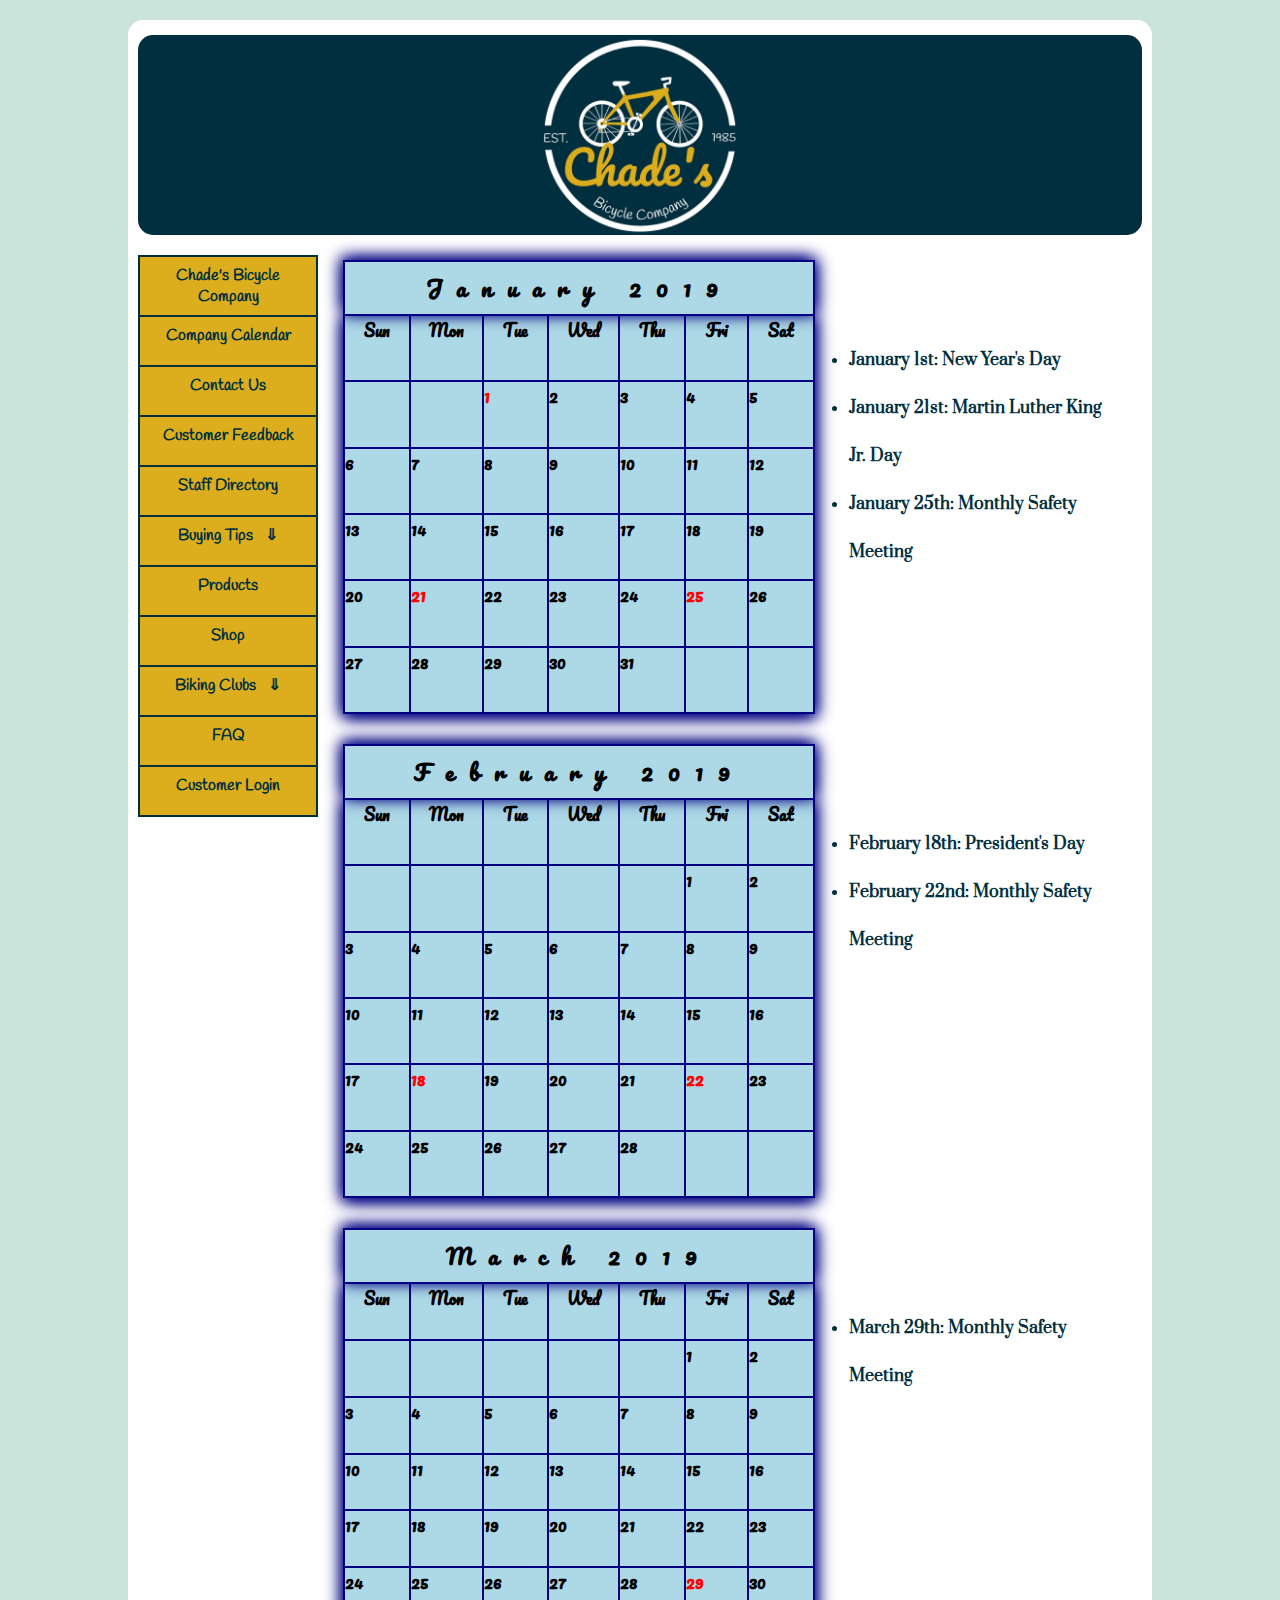
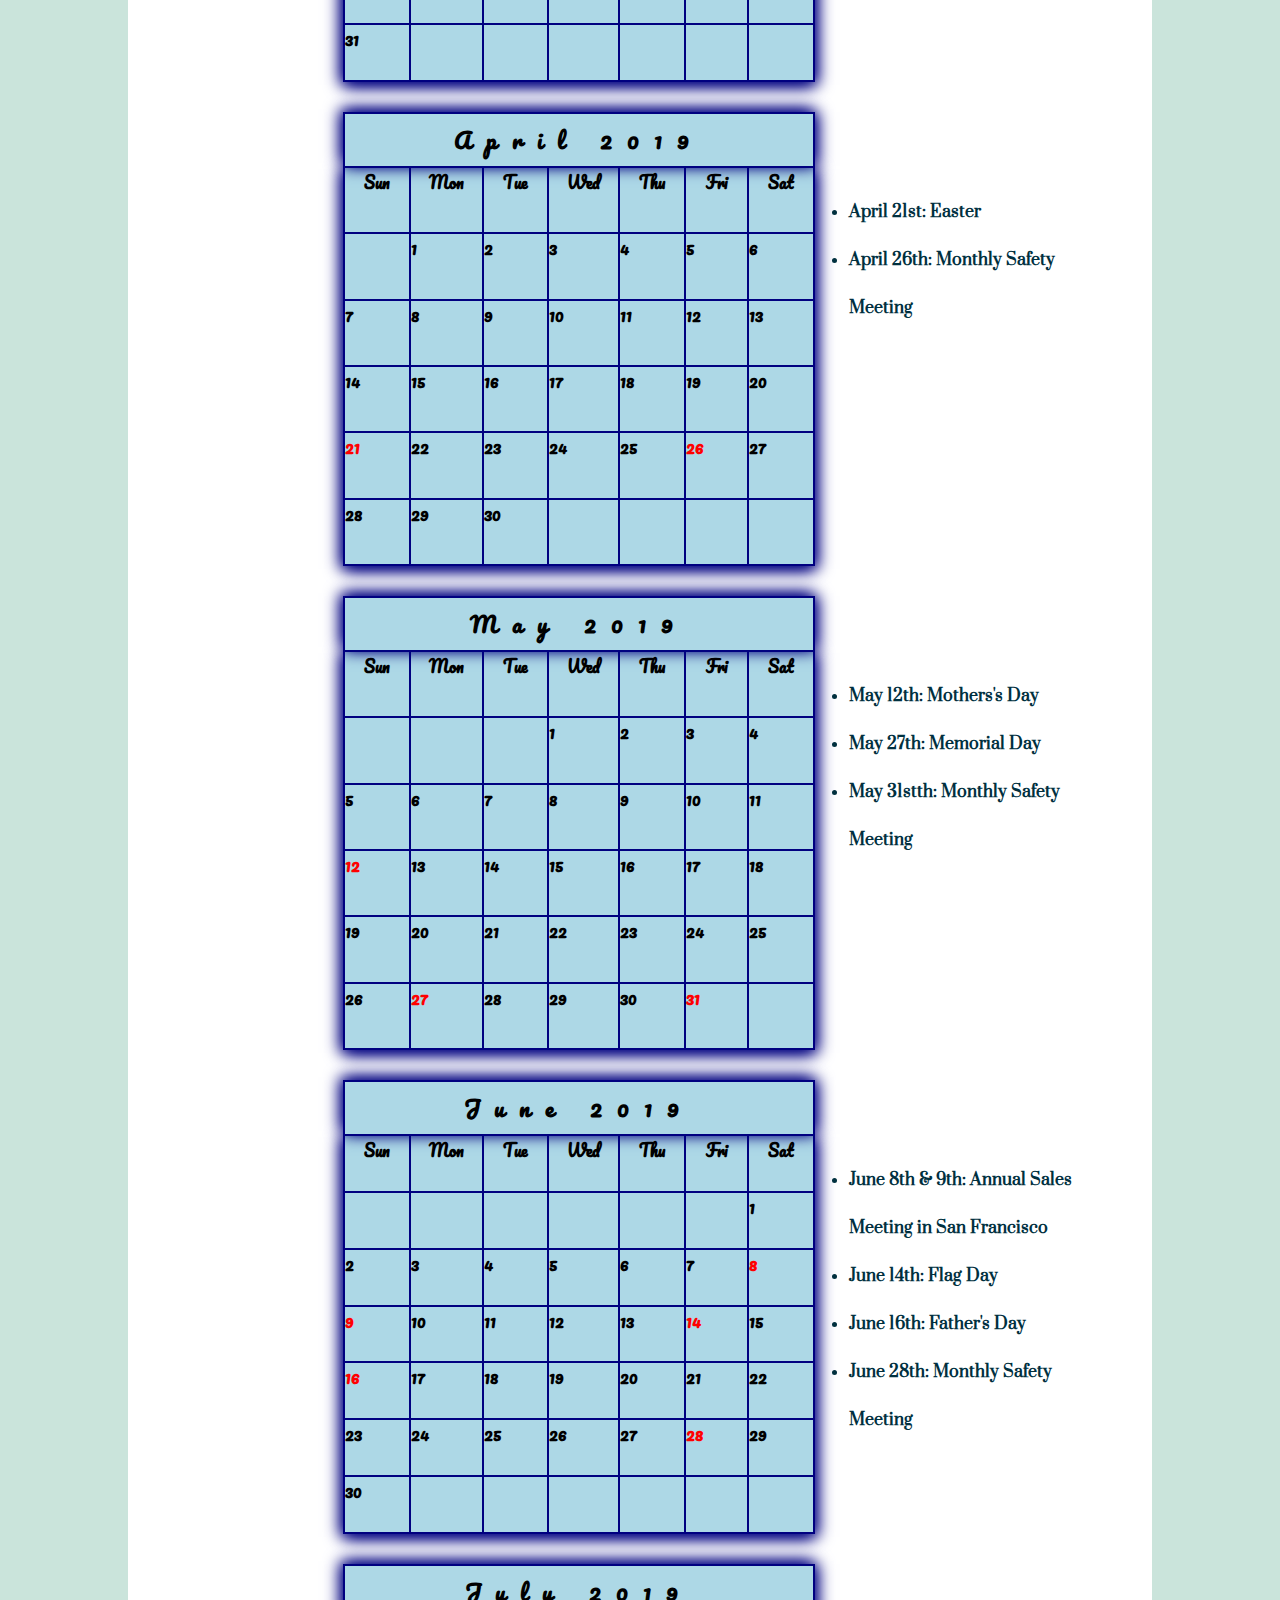
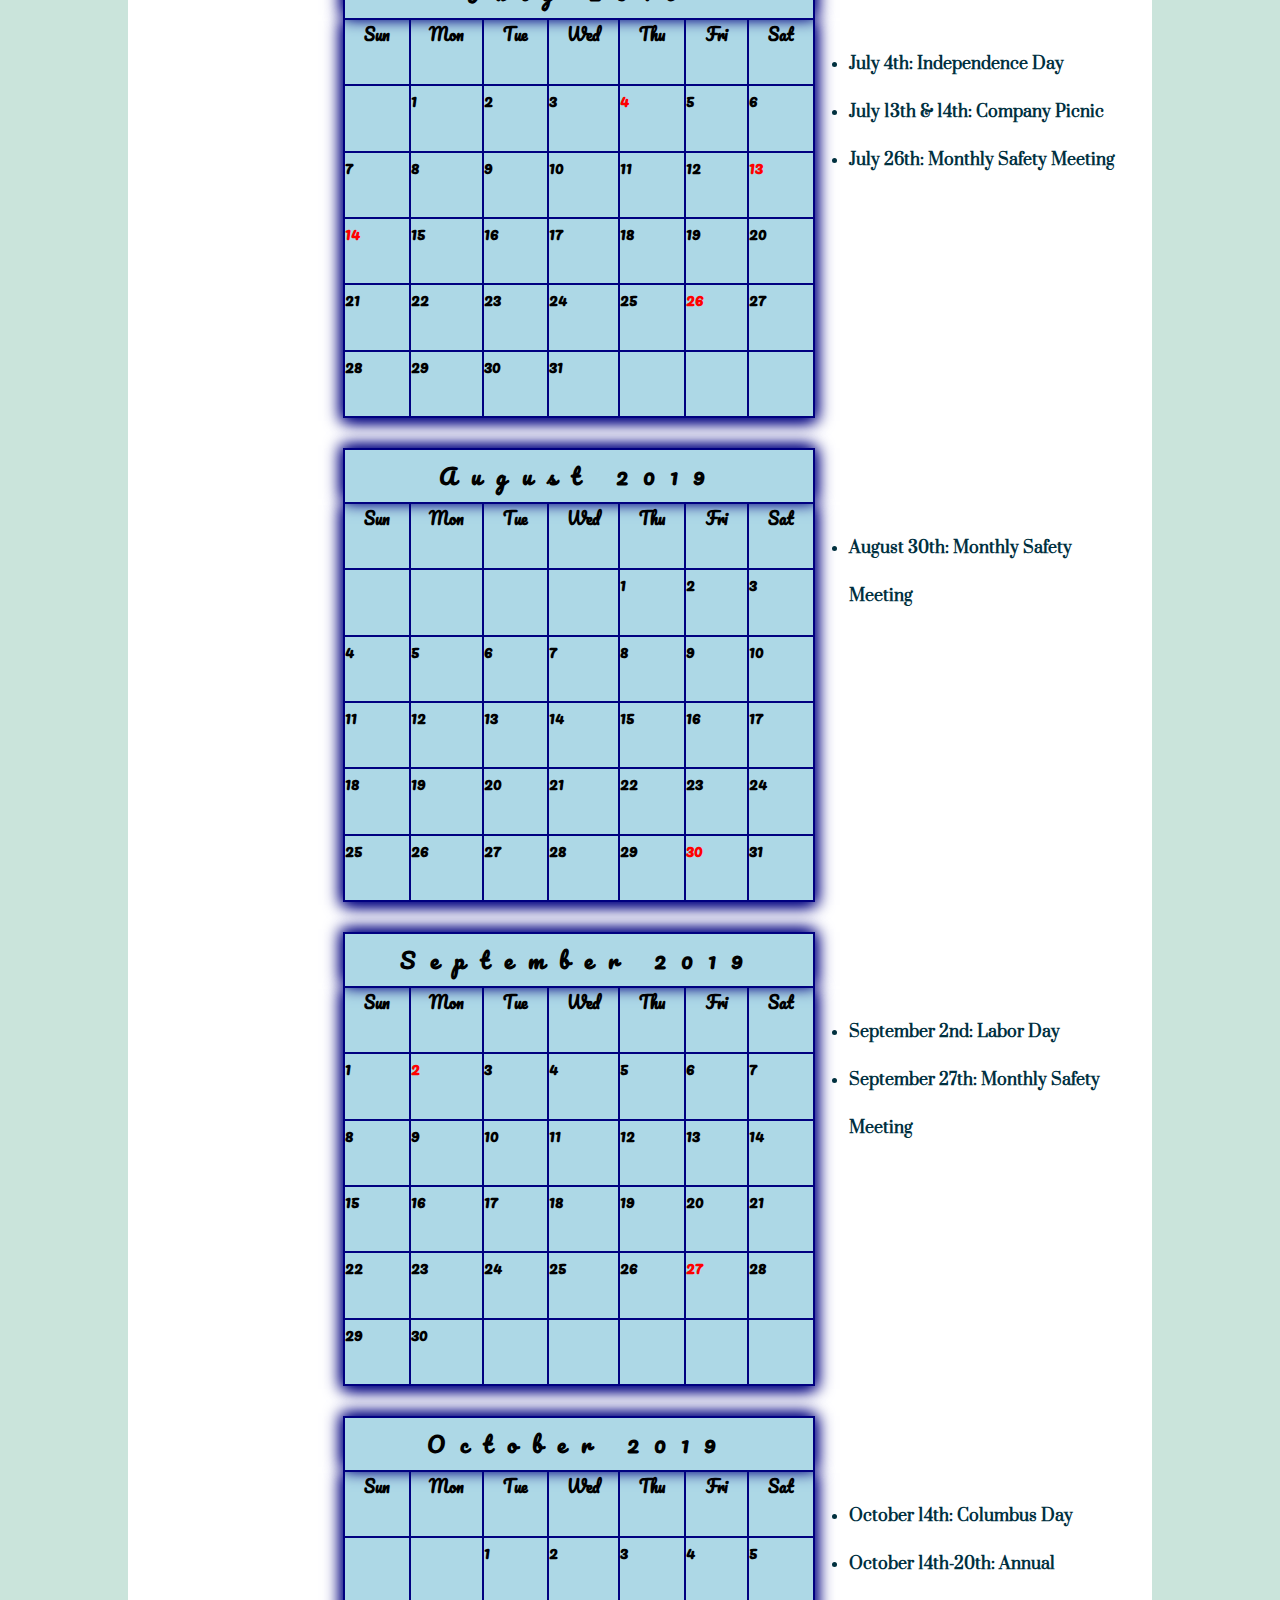
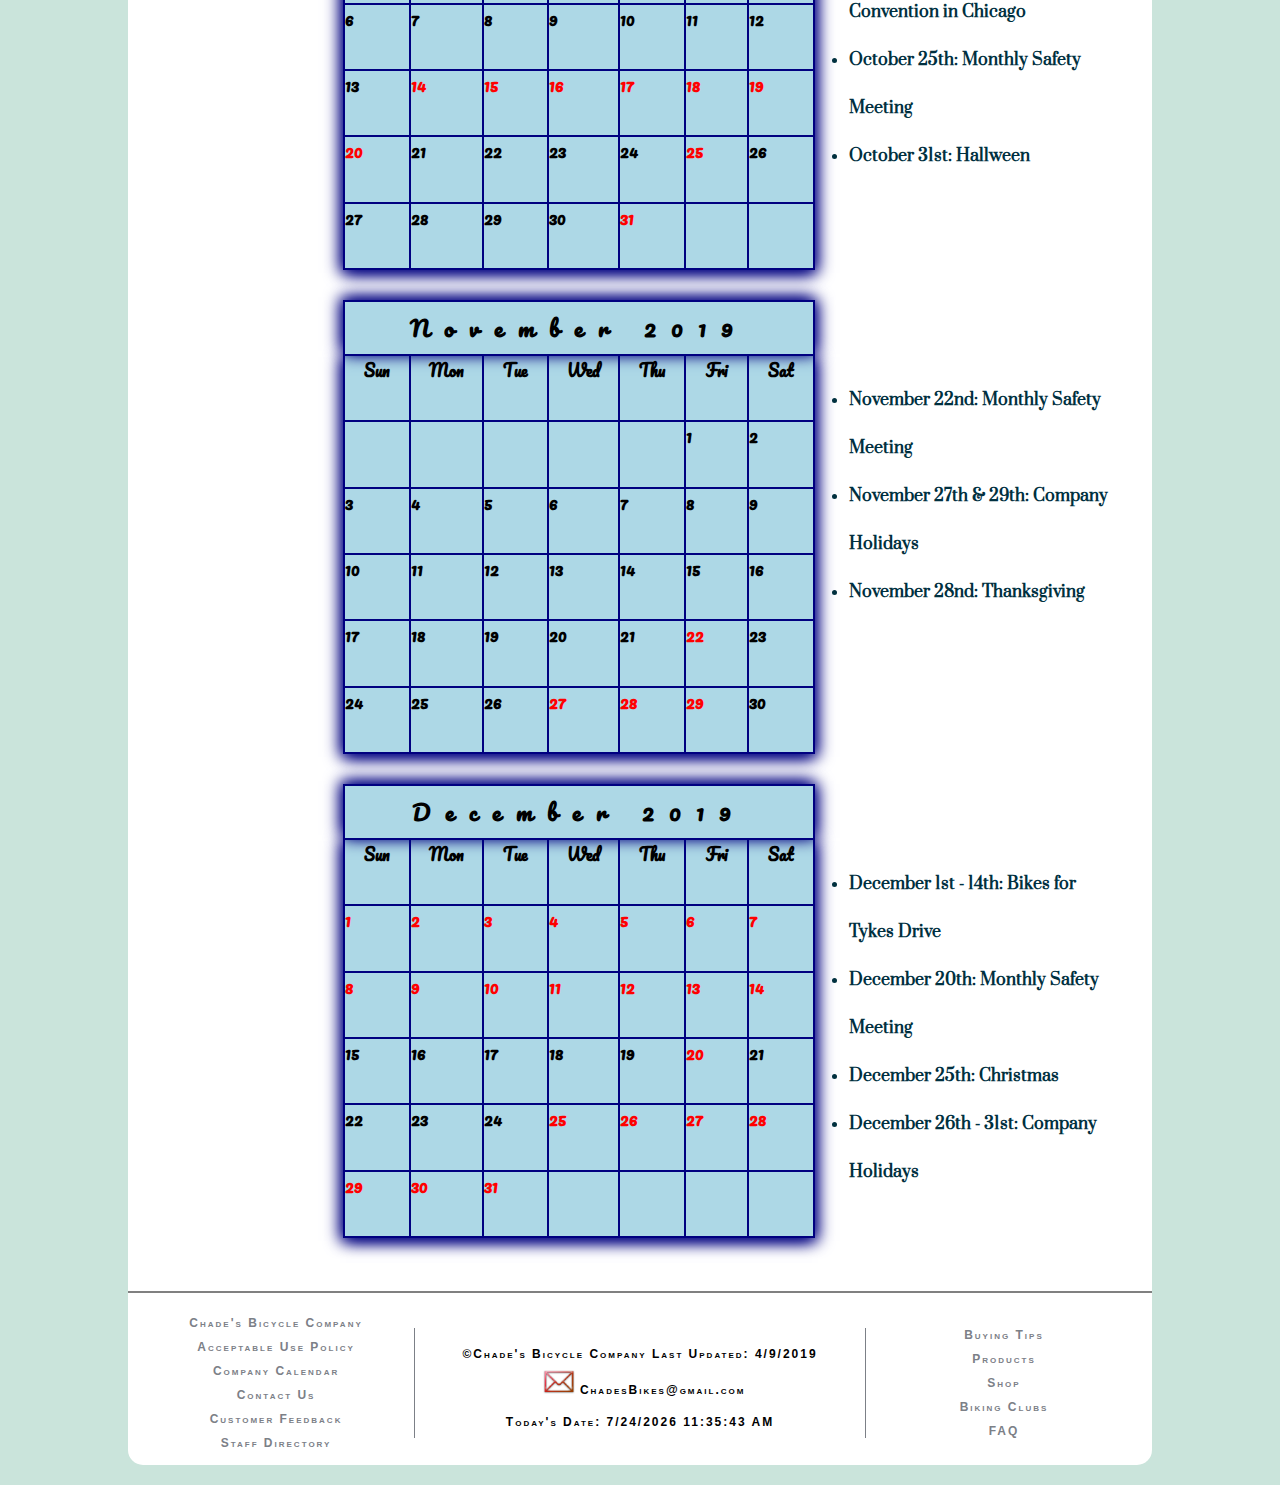
==== jds_2_cal.htm @ b3d14c7b "Add files via upload" ====
<!--
 Name: Justin Smith
   Course: ITSE 2402
   Date: 2/5/2019
   Date updated: 4/9/2019
   Lab #: Lab 2 - Beginning of Website
   Description: Events Calendar Page for Chade's Bicycle Company
   Filename: jds_2_cal.htm
-->
<!DOCTYPE HTML>
<html lang="en">

<head>
	<meta charset="UTF-8">
	<meta name="description" content="Chade's Bicycle Company is a local bicycle shop servicing the Dallas/Fort Worth Metroplex">
	<meta name="keywords" content="Chade's Company Calendar, Chade's Company Holidays, Chade's events">
	<meta name="author" content="Justin Smith">
	<meta name="viewport" content="width=device-width,initial-scale=1.0">
	<title>Company Calendar</title>
	<link rel="stylesheet" media="screen and (max-device-width: 999px)" href="css/jds_2_mobilestyles.css" />
	<link rel="stylesheet" media="screen and (min-device-width: 1000px)" href="css/jds_2_chadestyles.css" />
	<link rel="shortcut icon" href="images/jds_3_favicon.png" type="image/x-icon">
	<script src="scripts/modernizr.custom.05819.js"></script>
	
</head>

<body>							
	<header>
		<div>
			<a href="index.htm"><img id="logo" src="images/jds_2_logo.jpg" alt="Company Logo" title="Chade's Bicycle Company Logo" /></a>				
		</div> 			
	</header>
	<div id="container">
		<nav id="nav">
			<a id="navicon" href="#menu">&#9776; Menu</a>
				<ul id="dropContent">
					<li><a href="index.htm" title="Chade's Bicycle Company">Chade&#39;s Bicycle Company</a></li>
					<li><a id="currentpage"><a href="#" title="Current Page" >Company Calendar</a></li>
					<li><a href="jds_2_contact.htm" title="Contact Us">Contact Us</a></li>
					<li><a href="jds_3_abiform.htm" title="Customer Feedback">Customer Feedback</a></li>
					<li><a href="jds_3_staffdir.htm" title="Staff Directory">Staff Directory</a></li>
					<li><a href="#" title="Buying Tips" tabindex="-1" id="tips">Buying Tips&nbsp;&nbsp;&nbsp;&#8659;</a></li>			<!--tab index -1 will apply focus to that element-->
					<li class="hiddenNav"><a href="jds_3_buying.htm#tip1" title="Tip 1">Consider the Usage</a></li>
					<li class="hiddenNav"><a href="jds_3_buying.htm#tip2" title="Tip 2">How much to Spend</a></li>
					<li class="hiddenNav"><a href="jds_3_buying.htm#tip3" title="Tip 3">Physical Features</a></li>
					<li class="hiddenNav"><a href="jds_3_buying.htm#tip4" title="Tip 4">Possible Accessories</a></li>
					<li class="hiddenNav"><a href="jds_3_buying.htm#tip5" title="Tip 5">Take a Test Ride</a></li>					
					<li><a href="jds_4_product.htm" title="Chade's Products" id="products">Products</a></li>
					<li><a href="jds_4_custorder.htm" title="Shop for Bikes" id="shop">Shop</a></li>
					<li><a href="jds_4_bikelink.htm" title="Biking Clubs" id="bike_clubs">Biking Clubs&nbsp;&nbsp;&nbsp;&#8659;</a></li>		<!--tab index -1 will apply focus to that element-->
					<li class="hiddenNav2"><a href="https://gdbclub.clubexpress.com/" target="_blank" title="Greater Dallas Bicyclists">Greater Dallas Bicyclists</a></li>
					<li class="hiddenNav2"><a href="https://www.fwbaclub.org/" target="_blank" title="Fort Worth Bicycling Association">Fort Worth Bicycling Association</a></li>
					<li class="hiddenNav2"><a href="http://carrolltoncycling.com/" target="_blank" title="Carrollton Cycling Club">Carrollton Cycling Club</a></li>
					<li class="hiddenNav2"><a href="https://planobicycle.org/" target="_blank" title="Plano Bicycling Association">Plano Bicycling Association</a></li>
					<li class="hiddenNav2"><a href="https://thea.com/CC-Cycling-Club/" target="_blank" title="Corpus Christi Bicycle Club">Corpus Christi Bicycle Club</a></li>
					<li class="hiddenNav2"><a href="http://www.austinridgeriders.com/" target="_blank" title="Austin Ridge Riders">Austin Ridge Riders</a></li>
					<li class="hiddenNav2"><a href="https://utexascycling.com/" target="_blank" title="University of Texas Cycling Club">University of Texas Cycling Club</a></li>
					<li class="hiddenNav2"><a href="https://houstonbicycleclub.wildapricot.org/" target="_blank" title="Houston Bicycle Club">Houston Bicycle Club</a></li>
					<li><a href="jds_4_faq.htm" title="FAQs" id="faqs">FAQ</a></li>
					<li><a href="jds_4_login.htm" title="Customer Login" id="customer_login">Customer Login</a></li>
				</ul>
		</nav>
	<div id="container2" class="mainContent">
		<div  id="container3">
			<table class="calendar_table">			
				<caption class="month"><strong>January 2019</strong></caption>
				<tr>
					<th>Sun</th>
					<th>Mon</th>
					<th>Tue</th>
					<th>Wed</th>
					<th>Thu</th>
					<th>Fri</th>
					<th>Sat</th>	
				</tr>
				<tr>
					<td></td>
						<td></td>
						<td class="holiday">1</td>
						<td>2</td>
						<td>3</td>
						<td>4</td>
						<td>5</td>				
					</tr>
					<tr>
						<td>6</td>
						<td>7</td>
						<td>8</td>
						<td>9</td>
						<td>10</td>
						<td>11</td>
						<td>12</td>				
					</tr>
					<tr>
						<td>13</td>
						<td>14</td>
						<td>15</td>
						<td>16</td>
						<td>17</td>
						<td>18</td>
						<td>19</td>				
					</tr>
					<tr>
						<td>20</td>
						<td class="holiday">21</td>
						<td>22</td>
						<td>23</td>
						<td>24</td>
						<td class="holiday">25</td>
						<td>26</td>				
					</tr>
					<tr>
						<td>27</td>
						<td>28</td>
						<td>29</td>
						<td>30</td>
						<td>31</td>
						<td></td>
						<td></td>				
					</tr>
				</table>
				<div>
					<ul>
						<li>January 1st&colon; New Year&#39;s Day</li>
						<li>January 21st&colon; Martin Luther King Jr. Day</li>
						<li>January 25th&colon; Monthly Safety Meeting</li>
					</ul>
				</div>
				<br>
				<table class="calendar_table">				
					<caption class="month"><strong>February 2019</strong></caption>
					<tr>
						<th>Sun</th>
						<th>Mon</th>
						<th>Tue</th>
						<th>Wed</th>
						<th>Thu</th>
						<th>Fri</th>
						<th>Sat</th>	
					</tr>
					<tr>
						<td></td>
						<td></td>
						<td></td>
						<td></td>
						<td></td>
						<td>1</td>
						<td>2</td>				
					</tr>
					<tr>
						<td>3</td>
						<td>4</td>
						<td>5</td>
						<td>6</td>
						<td>7</td>
						<td>8</td>
						<td>9</td>				
					</tr>
					<tr>
						<td>10</td>
						<td>11</td>
						<td>12</td>
						<td>13</td>
						<td>14</td>
						<td>15</td>
						<td>16</td>				
					</tr>
					<tr>
						<td>17</td>
						<td class="holiday">18</td>
						<td>19</td>
						<td>20</td>
						<td>21</td>
						<td class="holiday">22</td>
						<td>23</td>				
					</tr>
					<tr>
						<td>24</td>
						<td>25</td>
						<td>26</td>
						<td>27</td>
						<td>28</td>
						<td></td>
						<td></td>				
					</tr>
				</table>
				<div>
					<ul>
						<li>February 18th&colon; President&#39;s Day</li>
						<li>February 22nd&colon; Monthly Safety Meeting</li>
					</ul>
				</div>
				<br>
				<table class="calendar_table">			
					<caption class="month"><strong>March 2019</strong></caption>
					<tr>
						<th>Sun</th>
						<th>Mon</th>
						<th>Tue</th>
						<th>Wed</th>
						<th>Thu</th>
						<th>Fri</th>
						<th>Sat</th>	
					</tr>
					<tr>
						<td></td>
						<td></td>
						<td></td>
						<td></td>
						<td></td>
						<td>1</td>
						<td>2</td>				
					</tr>
					<tr>
						<td>3</td>
						<td>4</td>
						<td>5</td>
						<td>6</td>
						<td>7</td>
						<td>8</td>
						<td>9</td>				
					</tr>
					<tr>
						<td>10</td>
						<td>11</td>
						<td>12</td>
						<td>13</td>
						<td>14</td>
						<td>15</td>
						<td>16</td>				
					</tr>
					<tr>
						<td>17</td>
						<td>18</td>
						<td>19</td>
						<td>20</td>
						<td>21</td>
						<td>22</td>
						<td>23</td>				
					</tr>
					<tr>
						<td>24</td>
						<td>25</td>
						<td>26</td>
						<td>27</td>
						<td>28</td>
						<td class="holiday">29</td>
						<td>30</td>				
					</tr>
					<tr>
						<td>31</td>
						<td></td>
						<td></td>
						<td></td>
						<td></td>
						<td></td>
						<td></td>				
					</tr>
				</table>
				<div>
					<ul>
						<li>March 29th&colon; Monthly Safety Meeting</li>
					</ul>
				</div>
				<br>
				<table class="calendar_table">				
					<caption class="month"><strong>April 2019</strong></caption>
					<tr>
						<th>Sun</th>
						<th>Mon</th>
						<th>Tue</th>
						<th>Wed</th>
						<th>Thu</th>
						<th>Fri</th>
						<th>Sat</th>	
					</tr>
					<tr>
						<td></td>				
						<td>1</td>
						<td>2</td>
						<td>3</td>
						<td>4</td>
						<td>5</td>
						<td>6</td>
					</tr>
					<tr>
						<td>7</td>
						<td>8</td>
						<td>9</td>
						<td>10</td>
						<td>11</td>
						<td>12</td>
						<td>13</td>				
					</tr>
					<tr>
						<td>14</td>
						<td>15</td>
						<td>16</td>
						<td>17</td>
						<td>18</td>
						<td>19</td>
						<td>20</td>				
					</tr>
					<tr>
						<td class="holiday">21</td>
						<td>22</td>
						<td>23</td>
						<td>24</td>
						<td>25</td>
						<td class="holiday">26</td>
						<td>27</td>				
					</tr>
					<tr>
						<td>28</td>
						<td>29</td>
						<td>30</td>
						<td></td>
						<td></td>
						<td></td>
						<td></td>				
					</tr>
				</table>
				<div>
					<ul>
						<li>April 21st&colon; Easter</li>
						<li>April 26th&colon; Monthly Safety Meeting</li>
					</ul>
				</div>
				<br>
				<table class="calendar_table">				
					<caption class="month"><strong>May 2019</strong></caption>
					<tr>
						<th>Sun</th>
						<th>Mon</th>
						<th>Tue</th>
						<th>Wed</th>
						<th>Thu</th>
						<th>Fri</th>
						<th>Sat</th>	
					</tr>
					<tr>
						<td></td>
						<td></td>
						<td></td>
						<td>1</td>
						<td>2</td>
						<td>3</td>
						<td>4</td>				
					</tr>
					<tr>
						<td>5</td>
						<td>6</td>
						<td>7</td>
						<td>8</td>
						<td>9</td>
						<td>10</td>
						<td>11</td>				
					</tr>
					<tr>
						<td class="holiday">12</td>
						<td>13</td>
						<td>14</td>
						<td>15</td>
						<td>16</td>
						<td>17</td>
						<td>18</td>				
					</tr>
					<tr>
						<td>19</td>
						<td>20</td>
						<td>21</td>
						<td>22</td>
						<td>23</td>
						<td>24</td>
						<td>25</td>				
					</tr>
					<tr>
						<td>26</td>
						<td class="holiday">27</td>
						<td>28</td>
						<td>29</td>
						<td>30</td>
						<td class="holiday">31</td>
						<td></td>				
					</tr>
				</table>
				<div>
					<ul>
						<li>May 12th&colon; Mothers&#39;s Day</li>
						<li>May 27th&colon; Memorial Day</li>
						<li>May 31stth&colon; Monthly Safety Meeting</li>
					</ul>
				</div>
				<br>
				<table class="calendar_table">				
					<caption class="month"><strong>June 2019</strong></caption>
					<tr>
						<th>Sun</th>
						<th>Mon</th>
						<th>Tue</th>
						<th>Wed</th>
						<th>Thu</th>
						<th>Fri</th>
						<th>Sat</th>	
					</tr>
					<tr>
						<td></td>
						<td></td>
						<td></td>
						<td></td>
						<td></td>
						<td></td>
						<td>1</td>				
					</tr>
					<tr>
						<td>2</td>
						<td>3</td>
						<td>4</td>
						<td>5</td>
						<td>6</td>
						<td>7</td>
						<td class="holiday">8</td>				
					</tr>
					<tr>
						<td class="holiday">9</td>
						<td>10</td>
						<td>11</td>
						<td>12</td>
						<td>13</td>
						<td class="holiday">14</td>
						<td>15</td>				
					</tr>
					<tr>
						<td class="holiday">16</td>
						<td>17</td>
						<td>18</td>
						<td>19</td>
						<td>20</td>
						<td>21</td>
						<td>22</td>				
					</tr>
					<tr>
						<td>23</td>
						<td>24</td>
						<td>25</td>
						<td>26</td>
						<td>27</td>
						<td class="holiday">28</td>
						<td>29</td>				
					</tr>
					<tr>
						<td>30</td>
						<td></td>
						<td></td>
						<td></td>
						<td></td>
						<td></td>
						<td></td>				
					</tr>
				</table>
				<div>
					<ul>
						<li>June 8th &#38; 9th&colon; Annual Sales Meeting in San Francisco</li>						
						<li>June 14th&colon; Flag Day</li>
						<li>June 16th&colon; Father&#39;s Day</li>
						<li>June 28th&colon; Monthly Safety Meeting</li>
					</ul>
				</div>
				<br>
				<table class="calendar_table">				
					<caption class="month"><strong>July 2019</strong></caption>
					<tr>
						<th>Sun</th>
						<th>Mon</th>
						<th>Tue</th>
						<th>Wed</th>
						<th>Thu</th>
						<th>Fri</th>
						<th>Sat</th>	
					</tr>
					<tr>
						<td></td>				
						<td>1</td>
						<td>2</td>
						<td>3</td>
						<td class="holiday">4</td>
						<td>5</td>
						<td>6</td>
					</tr>
					<tr>
						<td>7</td>
						<td>8</td>
						<td>9</td>
						<td>10</td>
						<td>11</td>
						<td>12</td>
						<td class="holiday">13</td>				
					</tr>
					<tr>
						<td class="holiday">14</td>
						<td>15</td>
						<td>16</td>
						<td>17</td>
						<td>18</td>
						<td>19</td>
						<td>20</td>				
					</tr>
					<tr>
						<td>21</td>
						<td>22</td>
						<td>23</td>
						<td>24</td>
						<td>25</td>
						<td class="holiday">26</td>
						<td>27</td>				
					</tr>
					<tr>
						<td>28</td>
						<td>29</td>
						<td>30</td>
						<td>31</td>
						<td></td>
						<td></td>
						<td></td>				
					</tr>
				</table>
				<div>
					<ul>
						<li>July 4th&colon; Independence Day</li>
						<li>July 13th &#38; 14th&colon; Company Picnic</li>	
						<li>July 26th&colon; Monthly Safety Meeting</li>
					</ul>
				</div>
				<br>
				<table class="calendar_table">				
					<caption class="month"><strong>August 2019</strong></caption>
					<tr>
						<th>Sun</th>
						<th>Mon</th>
						<th>Tue</th>
						<th>Wed</th>
						<th>Thu</th>
						<th>Fri</th>
						<th>Sat</th>	
					</tr>
					<tr>
						<td></td>
						<td></td>
						<td></td>
						<td></td>
						<td>1</td>
						<td>2</td>
						<td>3</td>				
					</tr>
					<tr>
						<td>4</td>
						<td>5</td>
						<td>6</td>
						<td>7</td>
						<td>8</td>
						<td>9</td>
						<td>10</td>				
					</tr>
					<tr>
						<td>11</td>
						<td>12</td>
						<td>13</td>
						<td>14</td>
						<td>15</td>
						<td>16</td>
						<td>17</td>				
					</tr>
					<tr>
						<td>18</td>
						<td>19</td>
						<td>20</td>
						<td>21</td>
						<td>22</td>
						<td>23</td>
						<td>24</td>				
					</tr>
					<tr>
						<td>25</td>
						<td>26</td>
						<td>27</td>
						<td>28</td>
						<td>29</td>
						<td class="holiday">30</td>
						<td>31</td>				
					</tr>
				</table>
				<div>
					<ul>
						<li>August 30th&colon; Monthly Safety Meeting</li>
					</ul>
				</div>
				<br>
				<table class="calendar_table">				
					<caption class="month"><strong>September 2019</strong></caption>
					<tr>
						<th>Sun</th>
						<th>Mon</th>
						<th>Tue</th>
						<th>Wed</th>
						<th>Thu</th>
						<th>Fri</th>
						<th>Sat</th>	
					</tr>
					<tr>
						<td>1</td>
						<td class="holiday">2</td>
						<td>3</td>
						<td>4</td>
						<td>5</td>
						<td>6</td>
						<td>7</td>				
					</tr>
					<tr>
						<td>8</td>
						<td>9</td>
						<td>10</td>
						<td>11</td>
						<td>12</td>
						<td>13</td>
						<td>14</td>				
					</tr>
					<tr>
						<td>15</td>
						<td>16</td>
						<td>17</td>
						<td>18</td>
						<td>19</td>
						<td>20</td>
						<td>21</td>				
					</tr>
					<tr>
						<td>22</td>
						<td>23</td>
						<td>24</td>
						<td>25</td>
						<td>26</td>
						<td class="holiday">27</td>
						<td>28</td>				
					</tr>
					<tr>
						<td>29</td>
						<td>30</td>
						<td></td>
						<td></td>
						<td></td>
						<td></td>
						<td></td>				
					</tr>
				</table>
				<div>
					<ul>
						<li>September 2nd&colon; Labor Day</li>
						<li>September 27th&colon; Monthly Safety Meeting</li>
					</ul>
				</div>
				<br>
				<table class="calendar_table">			
					<caption class="month"><strong>October 2019</strong></caption>
					<tr>
						<th>Sun</th>
						<th>Mon</th>
						<th>Tue</th>
						<th>Wed</th>
						<th>Thu</th>
						<th>Fri</th>
						<th>Sat</th>	
					</tr>
					<tr>
						<td></td>
						<td></td>
						<td>1</td>
						<td>2</td>
						<td>3</td>
						<td>4</td>
						<td>5</td>				
					</tr>
					<tr>
						<td>6</td>
						<td>7</td>
						<td>8</td>
						<td>9</td>
						<td>10</td>
						<td>11</td>
						<td>12</td>				
					</tr>
					<tr>
						<td>13</td>
						<td class="holiday">14</td>
						<td class="holiday">15</td>
						<td class="holiday">16</td>
						<td class="holiday">17</td>
						<td class="holiday">18</td>
						<td class="holiday">19</td>				
					</tr>
					<tr>
						<td class="holiday">20</td>
						<td>21</td>
						<td>22</td>
						<td>23</td>
						<td>24</td>
						<td class="holiday">25</td>
						<td>26</td>				
					</tr>
					<tr>
						<td>27</td>
						<td>28</td>
						<td>29</td>
						<td>30</td>
						<td class="holiday">31</td>
						<td></td>
						<td></td>				
					</tr>
				</table>
				<div>
					<ul>
						<li>October 14th&colon; Columbus Day</li>
						<li>October 14th&hyphen;20th&colon; Annual Convention in Chicago</li>
						<li>October 25th&colon; Monthly Safety Meeting</li>
						<li>October 31st&colon; Hallween</li>
					</ul>
				</div>
				<br>
				<table class="calendar_table">				
					<caption class="month"><strong>November 2019</strong></caption>
					<tr>
						<th>Sun</th>
						<th>Mon</th>
						<th>Tue</th>
						<th>Wed</th>
						<th>Thu</th>
						<th>Fri</th>
						<th>Sat</th>	
					</tr>
					<tr>
						<td></td>
						<td></td>
						<td></td>
						<td></td>
						<td></td>
						<td>1</td>
						<td>2</td>				
					</tr>
					<tr>
						<td>3</td>
						<td>4</td>
						<td>5</td>
						<td>6</td>
						<td>7</td>
						<td>8</td>
						<td>9</td>				
					</tr>
					<tr>
						<td>10</td>
						<td>11</td>
						<td>12</td>
						<td>13</td>
						<td>14</td>
						<td>15</td>
						<td>16</td>				
					</tr>
					<tr>
						<td>17</td>
						<td>18</td>
						<td>19</td>
						<td>20</td>
						<td>21</td>
						<td class="holiday">22</td>
						<td>23</td>				
					</tr>
					<tr>
						<td>24</td>
						<td>25</td>
						<td>26</td>
						<td class="holiday">27</td>
						<td class="holiday">28</td>
						<td class="holiday">29</td>
						<td>30</td>				
					</tr>
				</table>
				<div>
					<ul>						
						<li>November 22nd&colon; Monthly Safety Meeting</li>
						<li>November 27th &amp; 29th&colon; Company Holidays</li>
						<li>November 28nd&colon; Thanksgiving</li>
					</ul>
				</div>
				<br>
				<table class="calendar_table">				
					<caption class="month"><strong>December 2019</strong></caption>
					<tr>
						<th>Sun</th>
						<th>Mon</th>
						<th>Tue</th>
						<th>Wed</th>
						<th>Thu</th>
						<th>Fri</th>
						<th>Sat</th>	
					</tr>
					<tr>
						<td class="holiday">1</td>
						<td class="holiday">2</td>
						<td class="holiday">3</td>
						<td class="holiday">4</td>
						<td class="holiday">5</td>
						<td class="holiday">6</td>
						<td class="holiday">7</td>				
					</tr>
					<tr>
						<td class="holiday">8</td>
						<td class="holiday">9</td>
						<td class="holiday">10</td>
						<td class="holiday">11</td>
						<td class="holiday">12</td>
						<td class="holiday">13</td>
						<td class="holiday">14</td>				
					</tr>
					<tr>
						<td>15</td>
						<td>16</td>
						<td>17</td>
						<td>18</td>
						<td>19</td>
						<td class="holiday">20</td>
						<td>21</td>				
					</tr>
					<tr>
						<td>22</td>
						<td>23</td>
						<td>24</td>
						<td class="holiday">25</td>
						<td class="holiday">26</td>
						<td class="holiday">27</td>
						<td class="holiday">28</td>				
					</tr>
					<tr>
						<td class="holiday">29</td>
						<td class="holiday">30</td>
						<td class="holiday">31</td>
						<td></td>
						<td></td>
						<td></td>
						<td></td>				
					</tr>
				</table>
				<div>
					<ul>
						<li>December 1st &hyphen; 14th&colon; Bikes for Tykes Drive</li>
						<li>December 20th&colon; Monthly Safety Meeting</li>
						<li>December 25th&colon; Christmas</li>
						<li>December 26th &hyphen; 31st&colon; Company Holidays</li>
					</ul>
				</div>
			</div>	
			
		</div>
	</div><!--This ends container-->
	<hr noshade>
	<footer>
		<div class="sitemap">
			<ul>
				<li><a href="index.htm" title="Chade's Bicylce Company">Chade&#39;s Bicycle Company</a></li>
				<li><a href="jds_3_aup.htm" title="Acceptable Use Policy">Acceptable Use Policy</a></li>	
				<li><a href="jds_2_cal.htm" title="Company Calendar">Company Calendar</a></li>
				<li><a href="jds_2_contact.htm" title="Contact Us">Contact Us</a></li>
				<li><a href="jds_3_abiform.htm" title="Customer Feedback">Customer Feedback</a></li>
				<li><a href="jds_3_staffdir.htm" title="Staff Directory">Staff Directory</a></li>
							
			</ul>
		</div>
		
		<div id="footCopyR">
			&copy;Chade&#39;s Bicycle Company&#9; Last Updated&#58; 4/9/2019
			<br>
			<a href="jds_3_abiform.htm"><img id="email" src="images/jds_2_email.jpg" alt="email symbol" title="Customer Feedback Form" /></a> 
			Chades<div class="hideThisText">Gibberish</div>Bikes@gmail.com
			<p id="date"></p>
		</div>	
		
		<div class="sitemap">
			<ul>
				<li><a href="jds_3_buying.htm" title="Buying Tips" id="tips">Buying Tips</a></li>
				<li><a href="jds_4_product.htm" title="Chade's Products" id="products">Products</a></li>
				<li><a href="jds_4_custorder.htm" title="Shop for Bikes" id="shop">Shop</a></li>
				<li><a href="jds_4_bikelink.htm" title="Biking Clubs" id="bike_clubs">Biking Clubs</a></li>
				<li><a href="jds_4_faq.htm" title="FAQs" id="faqs">FAQ</a></li>
			</ul>
		</div>		
	</footer>
	<script src="scripts/jds_3_mytime.js"></script>
	<script src="scripts/jds_3_mynav.js"></script>
</body>

</html>
---- css/jds_2_mobilestyles.css ----
/*
 Name: Justin Smith
   Course: ITSE 2434
   Date: 2/8/2019
   Date updated: 3/24/2019
   Lab #: Lab 2 - Beginning of Website
   Description: Mobile Size Style sheet for Chades Bicycle Company
   Filename: jds_2_mobilestyles.css

/*
font-family: 'Prata', serif;
font-family: 'Handlee', cursive;
font-family: 'Rancho', cursive;	
font-family: 'Pacifico', cursive;

Colors:
MorningSky: #CAE4DB;
Honey: #DCAE1D;
Curulean: #00303F;
Mist: #7A9D96;
*/

@import url('https://fonts.googleapis.com/css?family=Handlee|Pacifico|Rancho|Prata');

@charset "utf-8";

/* apply a natural box layout model to all elements */
* {
   -moz-box-sizing: border-box;
   -webkit-box-sizing: border-box;
   box-sizing: border-box;
}

/* reset rules */
html, body, div, span, applet, object, iframe,
h1, h2, h3, h4, h5, h6, p, blockquote, pre,
a, abbr, acronym, address, big, cite, code,
del, dfn, em, img, ins, kbd, q, s, samp,
small, strike, strong, sub, sup, tt, var,
b, u, i, center,
dl, dt, dd, ol, ul, li,
fieldset, form, label, legend,
table, caption, tbody, tfoot, thead, tr, th, td,
article, aside, canvas, details, embed, 
figure, figcaption, footer, header, hgroup, 
menu, nav, output, ruby, section, summary,
time, mark, audio, video {
   margin: 0;
   padding: 0;
   border: 0;
   font-size: 100%;
   font: inherit;
   vertical-align: baseline;
}
html{
	padding:;
	font-size: 16px;
}
body {
	background-color:white;
	width:100vw;
	margin:auto;
	border-radius:15px;
	border:;    	
}
.mainContent{	/*the main body content for most of the pages in the site*/
	font-family: 'Prata', serif;
	font-size:1rem;
	font-weight:600;
	color:#00303F;
	border-radius:15px;	
	
}
/*END DEFAULT STYLES*/
/******************************************************************************/



/*HEADER AREA STYLES WITH COMPANY LOGO*/
#logo {		/*styles for the actual logo image*/
	width:auto;
	height:200px;
	border-radius:15px;	
	position:absolute;
	left:0;
	top:0;
	right:0;
	bottom:0;
	margin:auto auto;
}
header div{ 		/*container for the logo*/
	position:relative;
	background: #00303F;
	margin:10px;
	border-radius:15px;
	height:200px;
	width:97%;
}
header{		/*styles for header */
	padding-top:5px;
}




/*MOBILE NAVIGATION (BELOW CREATES THE NAVICON AND SETS IT TO DISPLAY) */
#nav{ 		/*container for the navigation section*/
	position:relative;
	height:5px;
	background-color:#DCAE1D;
	margin:10px;	
}
#navicon {		 /*styles for the navigation icon*/
	display:block;
	font-weight:bold;
	font-size:1.25rem;		
	color:#DCAE1D;
	text-align:left;
	position:absolute;
	bottom:20px;
	left:15px;	
}
/*styles for hidden ul that holds navigation links (this is a ul)*/
#dropContent { 	/*so hide the nav area until hovered over*/
	display:none;	
	position:absolute;
	min-width:50vw;
	z-index:1;
	border:5px solid white;		
}
a#navicon:hover+ul, nav#nav ul:hover{/*once hovered over, display as a block*/
	display:block;	
}
	
#nav li{/*styles for list items in navigation list */
	color:  #00303F;
	list-style:none;
	line-height: 60px;
	font-size:1.25rem;
	font-weight:900;
	background-color: #DCAE1D;
	text-align:center;
	border-top:1px solid #00303F;	
	border-bottom:1px solid #00303F;
}

a {/*nav list a tag styles*/
	text-decoration:none;
	color:  #00303F;
	font-size:1rem;
}

#currentpage a{/*current page a tag styles*/
	color:  #DCAE1D;
}

nav ul #currentpage {/*current page styles*/
	background: #00303F;
	color: #DCAE1D;
	border-top:1px solid #DCAE1D;	
	border-bottom:1px solid #DCAE1D;
}
/*Create the drop down menu... this will be a document fragment created in JS, and a new ul with 5 li will be created. "newUl" is id of this ul*/
#newUl{			/*styles for the JS generated node ul*/ 
	width:100px;
	height:auto;
	z-index:2;	
	position:absolute;
	left:50vw;			
	top:350px;	
}
#newUl li{			/*styles for the JS generated node ul's list items */ 
	background: #DCAE1D;
	padding:0px;
	margin:0px;
	border:1px solid #00303F;
}
#newUl li:hover{	 	/*if new li is hovered over*/
	background:yellow;
}
.hiddenNav, .hiddenNav2{
	display:none;
	background-color:#DCAE1D; 
	opacity:1;
	z-index:1;	
}
/*END ALL NAVIGATION STYLES8/
/************************************************************************/





/*FOOTER STYLES*/
footer{/*styles for the footer on all pages*/
	display:flex;
	font-family: Arial, sans-serif;
	margin:auto;
	text-align:center;
	font-weight: 700;
	letter-spacing: 2px;
	min-height:50px;
	font-size:.75rem;
	line-height:2rem;
	font-variant: small-caps;
	padding:10px;
	justify-content:center; /*center horizontally*/
	align-items:center;	/*center vertically*/
	
}
.sitemap{		/*the three div containers inside of the footer. one will be for the site map, other for copyright info*/
	flex:1 1 auto;
	width:25%;	
	line-height:1.5rem;
}
.sitemap li{			/*site map list items*/
	list-style:none;
}
.sitemap li a{				/*site map links in footer*/
	color:#7c8087;
	font-size:.75rem;
}
.sitemap li a:hover{			/*when links are hovered over */
	font-size:.82rem;
}
#footCopyR{ /*copyright information section of footer*/
	flex:2 2 auto;
	width:45%;
	border-left:1px solid #7c8087;
	border-right:1px solid #7c8087;
	padding-top:10px;

}
#email{/*styles for the email image in the footer*/
	padding-left:8px;
	width:40px;
	height:auto;
}
.hideThisText {	/*the content of this is mixed into the email address to help with security*/
	display:none;
}
/*END FOOTER STYLES*/
/******************************************************************************/




/*HOME PAGE STYLES*/
#companyInfo{	/*styles for main body content on home page*/
	max-width:95vw;
	margin:auto;
	border-radius:15px;
	font-family: 'Prata', serif;
	font-size:.75rem;
	font-weight:600;
	color:#00303F;	
	
 } 
#intro{			/*styles for intro paragraph about company on home page*/
	border-radius:15px;	
	color:#00303F;
	line-height:1.5rem;
	max-width:95vw;
	padding:10px;
}
#homeContactInfo{			/*home page store info and hours section*/
	padding-left:15px;
	padding-top:15px;
	padding-bottom:15px;
	border-radius:15px;
	color:#00303F;
	line-height:2rem;
	max-width:95vw;
	background-image: linear-gradient(to right, #7A9D96, white);
	border:2px solid #00303F;
}
#homeContactInfo li, address{			/*specific settings for the homepage address section*/
	list-style-type:none;
	text-indent:25px;	
}
#homeContactInfo h2{				/* headings for the store info and hours section*/
	padding-top:10px;
}
#mission{				/*home page mission statement styles*/
	max-width:95vw;
	min-height:px;
	margin:10px;
	padding:15px;
	background-color:;
	border-radius:15px;
	border:;
	color:#00303F;
	line-height:1.5rem;
}
#soon{					/* home page coming soon sections styles*/
	max-width:95vw;
	padding:15px;
	border-radius:15px;
	border:2px solid #00303F;
	color:white;
	line-height:1.5rem;
	background-image: linear-gradient(to right, #7A9D96, white);
}
#soon h2{			/*h2 settings for the soon section on the home page*/
	font-size:1.25rem;
	color:#DCAE1D;
}
#soon p{				/* paragraph settings for the soon section on home page*/
	padding:10px;
	text-indent:50px;	
}
#aup {
	padding:5px 10px 5px 10px;
	margin:10px;
}
#aup a{	
	color:#DCAE1D;
		font-size:.75rem;
}
#aup a:hover{
	color:#7A9D96;
	font-size:1rem;
}
/*END HOME PAGE STYLES*/
/******************************************************************************/




/*CALENDAR PAGES STYLES*/
		/*Calendar Styles used in table*/
table {			/*styles for each table (month) of calendar*/
	width:90vw;
	height: 300px;
	margin:auto;
	border:2px solid #000080;
	border-collapse: collapse;
	background-color:#ADD8E6;
	color:#000000;
	font-family: 'Pacifico', cursive;
	box-shadow:3px 3px 15px #000080,
	-3px 3px 15px #000080;
		
}
td {			/*styles for the table description (actual dates in calendar)*/
	text-align:center;
	border:2px solid #000080;
	width:14vw;	
	text-align:left;
	
}
.month{				/*styles for the month part of the calendar*/
	border-top: 2px solid #000080;
	border-left: 2px solid #000080;
	border-right: 2px solid #000080;
	border-bottom: 0px solid #000080;
	background-color:#ADD8E6;
	font-size:1.25rem;
	font-weight:900;
	letter-spacing: 10px;
	padding:7px;
	box-shadow:3px 0px 15px #000080,
	-3px -3px 15px #000080;		
}
th{			/*styles for table headings (month of the year)*/
	border:2px solid #000080;
}
.holiday{			/*styles for company holidays on calendar*/
	color:#FF0000;	
}
/*SET UP THE FLEX BOX FOR THE CALEDNAR PAGE. ONE SIDE WILL BE THE TABLE, THE OTHER A DIV*/
#container3	 {/*this container holds all the tables and their matching descriptions (so pairs of tables and divs)*/
	display: flex;	
	justify-content: space-between;
	width:95vw;
	margin:auto;
	flex-flow: row wrap;
}
#container3 table{/*styles for tables that are nested inside table 3. these make up the left column of the main content */
	flex:1 1 50vw;
	margin-bottom:30px;/*this increases gap bt rows*/	
}
#container3 div {		/*div for calendar dates*/
	padding:10px;	
	margin:5px;	
	border-radius:15px;	
	color: #00303F;
	flex:1 1 25vw;
	margin-bottom:30px;/*this increases gap bt rows*/	
}
#container3 ul{			/* styles for the ul that contain the list of company events for each month*/
	margin:auto;
	font-size:1rem;
	line-height:3rem;
	font-weight:900;
	padding-left:40px;	
}
#container2{		/*the main body container for the calendar page, holds all main content except header and footer*/
	 padding:15px;
}
/*END CALEDNAR PAGE STYLES*/
 /******************************************************************************/
 





/*CONTACT PAGE STYLES*/
#contacts{			/*container for store info and map(main content on contacts page) */
	width:95vw;
}
#storeInfo{			/*container for store hours, location, address, phone#*/
	min-height:350px;	
	max-width:95vw;	
	font-size:.75rem;
	line-height:2rem;
	font-weight:900;
	background-color:#00303F;
	padding:15px;
	border-radius:15px;
	margin-left:10px;
	margin-top:10px;
	margin-bottom:10px;
	margin-right:-10px;
	border:2px solid #00303F;
	color:#00303F;
	background-image: linear-gradient(to right, #7A9D96, white);
}
#storeInfo a{			/* links for store hours, location, phone#*/
	color:white;
}
#storeInfo li{			/*list items for store hours, location, phone#*/
	list-style-type:none;
	text-indent:50px;	
}
#storeInfo address{
	text-indent:50px;
}
#storeInfo address a{
	font-size:.75rem;
	color:#00303F;
}
#storeInfo address a:hover{
	font-size:.85rem;
}
#map{		/* id for actual image name of the store map*/
	width:95vw;
	height:auto;
	border-radius:15px;
	margin:10px;
}
/*END CONTACT PAGE STYLES*/
/******************************************************************************/





/*STYLES FOR STAFF DIRECTORY PAGE*/
#staff {/*outer container that holds each of the staff members*/	
	padding:10px;
	color:#00303F;
}
.a figure {/*styles for inner containers holding staff image and information*/	
	width:100%;
	display:flex; /*allows you to center */
	justify-content:center; /*center horizontally*/
	align-items:center;	/*center vertically*/
	height: 400px;
	background:#7A9D96;
	padding:10px;	
	background-image: linear-gradient(to right, #7A9D96, white);
	border-radius:15px;	
	border: 2px solid #00303F;
}
#staff img{ /*styles for staff images*/	
	width:250px;
	height:250px;
	border:2px solid #00303F;
	border-radius:75px;	
	
}
figcaption{/*styles for the figcaption beside img*/
	padding-left:30px;

}
#staff li{/*styles for ul li containing contact information*/
	list-style-type:none;
	font-weight:900;
}
/*END STYLES FOR STAFF DIRECTORY PAGE*/
/******************************************************************************/





/*CUSTOMER FEEDBACK STYLES */
fieldset{ /*STYLES FOR FIELDSET*/
	padding:10px;
	border-radius:15px;
	background-color:#7A9D96;
	background-image: linear-gradient(to right, #7A9D96, white);
	color:#00303F;
	border:3px solid #00303F;
}
form{/*STYLES FOR FORM*/
	padding:10px;
	width:;
}
fieldset input{/*STYLES FOR INPUT*/
	border:1px solid #00303F;
	background-color:white;
}
#alertBox{ 		/*styles for document fragment (a div) that contains the error message for incomplete fields*/
	height: 50px;
	border: 2px solid #00303F;
	background-image: linear-gradient(to right, #DCAE1D, white);
	text-align:center;
	padding:10px;
	font-weight:900;
	border-radius:8px;
}
#disclaimer{
	font-size:.75rem;
	padding:10px;
}
/*END CUSTOMER FEEDBACK STYLES*/
/******************************************************************************/

 
 
 
 
/*MEDIA RULES FOR 425PX OR LESS */
@media only screen and (max-width: 425px) {
	#container3 div {
		font-size:0px;
		padding:0px;
		margin:auto auto;
		width:15vw;
	}
	#container3 li{
		font-size:.75rem;
		padding:0px;
		//margin:0px;
		line-height:1rem;
		margin:auto auto;
		padding-bottom:20px;
		padding-right:20px;
	}
	#container3 table {
		padding:0px;
		margin:0px;
		margin-bottom:30px;
	}
	#newUl{			/*styles for the JS generated node ul*/ 
	width:35vw;
	height:auto;
	z-index:2;	
	position:absolute;
	left:55vw;			
	top:300px;	
	}
	/*STYLES FOR STAFF DIRECTORY PAGE*/
	#staff {/*outer container that holds each of the staff members*/	
		padding:10px;
		color:#00303F;	
	}
	.a figure {/*styles for inner containers holding staff image and information*/	
		max-width:400px;
		display:flex; /*allows you to center */
		justify-content:center; /*center horizontally*/
		align-items:center;	/*center vertically*/
		height: 300px;
		background:#7A9D96;
		padding:10px;	
		background-image: linear-gradient(to right, #7A9D96, white);
		border-radius:15px;	
		border: 2px solid #00303F;
	}
	#staff img{ /*styles for staff images*/	
		max-width:100px;
		max-height:100px;
		border:2px solid #00303F;
		border-radius:75px;	
	}
	figcaption{/*styles for the figcaption beside img*/
		padding-left:30px;
		font-size:.75rem;
	}
	#staff li{/*styles for ul li containing contact information*/
		list-style-type:none;
		font-weight:900;
	}
	#staff div p a{
		color:#DCAE1D;				
	}
	#staff div p a:hover{
		color:#7A9D96;
		font-size:1rem;
	}
	#staff div p{
		font-size:.75rem;
		text-align:center;
	}
}	
/*END STYLES FOR STAFF DIRECTORY PAGE*/
/******************************************************************************/
/*
Colors:
MorningSky: #CAE4DB;
Honey: #DCAE1D;
Curulean: #00303F;
Mist: #7A9D96;
---- css/jds_2_chadestyles.css ----
/*
 Name: Justin Smith
   Course: ITSE 2402
   Date: 2/5/2019
   Date updated: 3/3/2019
   Lab #: Lab 2 - Beginning of Website
   Description: Style sheet for Chades Bicycle Company
   Filename: chadestyles.css
*/

/*
font-family: 'Handlee', cursive;
font-family: 'Rancho', cursive;
font-family: 'Pacifico', cursive;
font-family: 'Prata', serif;

Colors:
MorningSky: #CAE4DB;
Honey: #DCAE1D;
Curulean: #00303F;
Mist: #7A9D96;
*/

@import url('https://fonts.googleapis.com/css?family=Handlee|Pacifico|Rancho|Prata');
@charset "utf-8";

/* apply a natural box layout model to all elements */
* {
   -moz-box-sizing: border-box;
   -webkit-box-sizing: border-box;
   box-sizing: border-box;
}

/* reset rules */
html, body, div, span, applet, object, iframe,
h1, h2, h3, h4, h5, h6, p, blockquote, pre,
a, abbr, acronym, address, big, cite, code,
del, dfn, em, img, ins, kbd, q, s, samp,
small, strike, strong, sub, sup, tt, var,
b, u, i, center,
dl, dt, dd, ol, ul, li,
fieldset, form, label, legend,
table, caption, tbody, tfoot, thead, tr, th, td,
article, aside, canvas, details, embed, 
figure, figcaption, footer, header, hgroup, 
menu, nav, output, ruby, section, summary,
time, mark, audio, video {
   margin: 0;
   padding: 0;
   border: 0;
   font-size: 100%;
   font: inherit;
   vertical-align: baseline;
}
html{
	padding:20px;
	font-size: 16px;
	background:#CAE4DB; 
}
body {
	background-color:white;
	max-width:1024px;
	margin:auto;
	border-radius:15px;
}
/*The mainContent class represents the main content on each page. The navigation takes up the left column, and the mainContent fills the rest of the page using a flex box. */
.mainContent{	/*the main body content for most of the pages in the site*/
	font-family: 'Prata', serif;
	font-size:1rem;
	font-weight:600;
	color:#00303F;
	border-radius:15px;
	flex:1 1 824px;	
}
/*END DEFAULT STYLES*/	
/******************************************************************************/




/*LOGO STYLES AND MAIN HEADER STYLES*/
#logo {		/*image element for logo */
	width:auto;
	height: 200px;
	border-radius:15px;
	position:absolute;
	left:0;
	top:0;
	right:0;
	bottom:0;
	margin:auto auto;	
}
header div{		/*container for logo*/
	background: #00303F;
	margin:10px;
	border-radius:15px;
	position:relative;
	height:200px;
}
header{			/*styles for header*/
	padding-top:5px;
}


/*END LOGO AND HEADER STYLES*/
/******************************************************************************/




/* NAVIGATION STYLES */
#container{		/*container for all body elements except header/footer*/
	display:flex;
	position:relative;
}
#nav {		/* navigation section style (a flex area shared with main page content)*/  
   flex:1 1 auto;
   max-width:200px; 
   min-width:200px;   
   padding:10px;
   border-radius:15px;
}
nav ul {		/* ul inside the navigation*/
	text-align: center;
	border:1px solid #00303F;	
}
nav ul li {		/* styles for navigation list items*/
   display: block;
   padding: 8px 15px;
   background: #DCAE1D;      
   width:auto;
   font-family: 'Handlee', cursive;
   font-weight:900;
   font-size:1rem;   
   border:1px solid #00303F;
   min-height:50px;   
}
nav ul li:hover {		/*if navigation links are hovered over*/
	background-color:yellow;	
}
a {			/* naviagation section's link styles*/
	text-decoration:none;
	color:  #00303F;
}
#currentpage a{			/*styles for the navigation link that is for the active page*/
	color:  #DCAE1D;
	border: 1px solid #00303F;
}
nav ul #currentpage {/* styles for the navigation link that is for the active page*/
	background: #00303F;
	color: #DCAE1D;
	box-shadow:2px -2px 0px #DCAE1D,
	2px 0px 0px #DCAE1D;
}
a#navicon {/*hide the navicon, this is for the menu on smaller devices*/
	display:none;
}
.hiddenNav, .hiddenNav2{
	display:none;
	background-color:#DCAE1D; 
	opacity:.75;
	z-index:1;	
}
/*END NAVIGATION STYLES*/
/******************************************************************************/





/*HOME PAGE STYLES*/
#companyInfo{				/*styles for main body content on home page*/	
	display:flex;
	justify-content: space-between;
	flex-flow: row wrap;
	width:100%;
	margin:auto;
	border-radius:15px;		
	font-family: 'Prata', serif;
	font-size:1rem;
	font-weight:600;
	color:#00303F;
} 
#intro{					/*styles for intro paragraph about company on home page*/
	flex:1 1 500px;
	height:350px;
	margin:10px;
	padding:15px;
	border-radius:15px;	
	color:#00303F;
	line-height:1.75rem;
}
#homeContactInfo{				/*home page store info and hours section*/
	flex:1 1 250px;
	padding-left:15px;
	padding-top:15px;
	padding-bottom:15px;
	margin:0px;
	background-color:#7A9D96;
	background-image: linear-gradient(to right, #7A9D96, white);
	color:#00303F;
	border:2px solid #00303F;
	border-radius:15px;
	color:#00303F;
	line-height:2rem;
	margin-right:10px;
}
#homeContactInfo li, address{					/*specific settings for the homepage address section*/
	list-style-type:none;
	text-indent:25px;	
}
#homeContactInfo h2{			/* headings for the store info and hours section*/
	padding-top:10px;
}
#mission{			/*home page mission statement styles*/
	flex:1 1 auto;
	width:100%;
	min-height:px;
	margin:10px;
	padding:15px;
	background-color:;
	border-radius:15px;
	color:#00303F;
	line-height:1.75rem;
}
#soon{				/* home page coming soon sections styles*/
	flex:1 1 auto;
	width:100%;
	margin:10px;
	padding:15px;
	background-color#7A9D96;
	background-image: linear-gradient(to right, #7A9D96, white);
	border-radius:15px;
	border:2px solid #00303F;
	color:#00303F;
	line-height:1.75rem;
}
#soon h2{				/*h2 settings for the soon section on the home page*/
	font-size:1.5rem;
	color:#00303F;
}
#soon p{				/* paragraph settings for the soon section on home page*/
	padding:10px;
	text-indent:50px;
}
#aup {
	padding:5px 10px 5px 10px;
	margin:10px;
}
#aup a{	
	color:#DCAE1D;
}
#aup a:hover{
	color:#7A9D96;
	font-size:1.1rem;
}

/*END HOME PAGE STYLES*/
/******************************************************************************/



/*FOOTER STYLES*/
footer{/*styles for the footer on all pages*/
	display:flex;
	font-family: Arial, sans-serif;
	margin:auto;
	text-align:center;
	font-weight: 700;
	letter-spacing: 2px;
	min-height:50px;
	font-size:.75rem;
	line-height:2rem;
	font-variant: small-caps;
	padding:10px;
	justify-content:center; /*center horizontally*/
	align-items:center;	/*center vertically*/
	
}
.sitemap{		/*the three div containers inside of the footer. one will be for the site map, other for copyright info*/
	flex:1 1 auto;
	width:25%;	
	line-height:1.5rem;
}
.sitemap li{			/*site map list items*/
	list-style:none;
}
.sitemap li a{				/*site map links in footer*/
	color:#7c8087;
}
.sitemap li a:hover{			/*when links are hovered over */
	font-size:.82rem;
}
#footCopyR{ /*copyright information section of footer*/
	flex:2 2 auto;
	width:40%;
	border-left:1px solid #7c8087;
	border-right:1px solid #7c8087;
	padding-top:10px;

}
#email{/*styles for the email image in the footer*/
	padding-left:8px;
	width:40px;
	height:auto;
}
.hideThisText {	/*the content of this is mixed into the email address to help with security*/
	display:none;
}
/*END FOOTER STYLES*/
/******************************************************************************/	




/*CALENDAR PAGES STYLES*/
	/*Calendar Styles used in table*/
.calendar_table {			/*styles for each table (month) of calendar*/
	width:40vw;
	height: 400px;
	margin:auto;
	border:2px solid #000080;
	border-collapse: collapse;
	background-color:#ADD8E6;
	color:#000000;
	font-family: 'Pacifico', cursive;
	box-shadow:3px 3px 15px #000080,
	-3px 3px 15px #000080;		
}
.calendar_table td {			/*styles for the table description (actual dates in calendar)*/
	text-align:center;
	border:2px solid #000080;
	width:14vw;	
	text-align:left;	
}
.calendar_table .month{			/*styles for the month part of the calendar*/
	border-top: 2px solid #000080;
	border-left: 2px solid #000080;
	border-right: 2px solid #000080;
	border-bottom: 0px solid #000080;
	background-color:#ADD8E6;
	font-size:1.35rem;
	font-weight:900;
	letter-spacing: 15px;
	padding:7px;
	box-shadow:3px 0px 15px #000080,
	-3px -3px 15px #000080;		
}
.calendar_table th{			/*styles for table headings (month of the year)*/
	border:2px solid #000080;
}
.holiday{			/*styles for company holidays on calendar*/
	color:#FF0000;
}
/*SET UP THE FLEX BOX FOR THE CALENDAR PAGE. ONE SIDE WILL BE THE TABLE, THE OTHER A DIV*/
#container3	 {/*this container holds all the tables and their matching descriptions (so pairs of tables and divs)*/
	display: flex;	
	justify-content: space-between;
	flex-flow: row wrap;
	width:100%;
	margin:auto;	
}
#container3 table{/*styles for tables that are nested inside table 3. these make up the left column of the main content */
	padding:20px;		
	margin-bottom:30px;/*this increases gap bt rows*/
	flex:1 1 400px;	
	height:400px;
}
#container3 div {		/*div for calendar dates (the right column of the main content)*/
	padding:20px;	
	margin-bottom:30px;/*this increases gap bt rows*/
	flex:1 1 250px;	
	height:400px;
	border-radius:15px;
	color: #00303F;
}
#container3 ul{			/* styles for the ul that contain the list of company events for each month*/
	margin-top:20%;	
	margin-bottom:auto;
	margin-left:5%;
	font-size:1rem;
	line-height:3rem;
	font-weight:900;	
}
#container2{	/*the main body container for the calendar page, holds all main content except header and footer*/
	padding:15px;
} 
/*END CALENDAR PAGE STYLES*/
 /******************************************************************************/
 
 
 
 
 
/*CONTACT PAGE STYLES*/
#contacts{ 	/*container for store info and map(main content on contacts page) */
	display:flex;	
}
#storeInfo{			/*container for store hours, location, address, phone#*/
	flex: 1 1 auto;
	height:auto;
	width:400px;	
	font-size:1rem;
	line-height:2rem;
	font-weight:900;
	padding:15px;
	border-radius:15px;
	margin:10px;
	background-color:#7A9D96;
	background-image: linear-gradient(to right, #7A9D96, white);
	color:#00303F;
	border:2px solid #00303F;
}
#map{			/* id for actual image name of the store map*/
	flex: 1 1 auto;
	width:300px;
	height:300px;
	background-color:;
	padding:px;
	border-radius:15px;
	margin:auto auto;
	margin-right:10px;
}
#storeInfo a{			/* links for store hours, location, phone#*/
	color:#00303F;
}
#storeInfo a:hover{/*when hovered over*/
	font-size:1.1rem;
}
#storeInfo li{			/*list items for store hours, location, phone#*/
	list-style-type:none;
	text-indent:50px;	
}
#storeInfo address{/*styles for address that is within the storeInfo container*/
	text-indent:50px;
}
/*END CONTACT PAGE STYLES*/
/******************************************************************************/



/*STYLES FOR STAFF DIRECTORY PAGE*/
#staff {		/*outer container that holds each of the staff members*/	
	padding:10px;
	color:#00303F;
}
.a figure {		/*styles for inner containers holding staff image and information*/	
	width:100%;
	display:flex; /*allows you to center */
	justify-content:center; /*center horizontally*/
	align-items:center;	/*center vertically*/
	height: 400px;
	background:#7A9D96;
	padding:10px;	
	background-image: linear-gradient(to right, #7A9D96, white);
	border-radius:15px;	
	border: 2px solid #00303F;
}
#staff img{		 /*styles for staff images*/	
	width:250px;
	height:250px;
	border:2px solid #00303F;
	border-radius:75px;	
	
}
figcaption{		/*styles for the figcaption beside img*/
	padding-left:30px;

}
#staff li{		/*styles for ul li containing contact information*/
	list-style-type:none;
	font-weight:900;
}
/*END STYLES FOR STAFF DIRECTORY PAGE*/
/******************************************************************************/





/*CUSTOMER FEEDBACK STYLES */
fieldset{ /*STYLES FOR FIELDSET*/
	padding:10px;
	border-radius:15px;
	background-color:#7A9D96;
	background-image: linear-gradient(to right, #7A9D96, white);
	color:#00303F;
	border:2px solid #00303F;
}
form{/*STYLES FOR FORM*/
	padding:10px;
	width:;
}
fieldset input{/*STYLES FOR INPUT*/
	border:1px solid #00303F;
	background-color:white;
}
#alertBox{ 		/*styles for document fragment (a div) that contains the error message for incomplete fields*/
	height: 50px;
	border: 2px solid #00303F;
	background-image: linear-gradient(to right, #DCAE1D, white);
	text-align:center;
	padding:10px;
	font-weight:900;
	border-radius:8px;
}
/*END CUSTOMER FEEDBACK STYLES*/
/******************************************************************************/





/*EMBEDDED STYLES FOR SMALLER DEVICES*/
@media only screen and (max-width: 999px){
	/*Mobile navigation */
#nav{ /*container for the navigation section*/	
	display:block;/*tinkering here*/
}
#container{/*reset container that holds navigation to display as a block instead of a flex as before*/
	display:block;
	
}
#navicon { /*styles for the navigation icon*/
	display:block;
	font-weight:bold;
	font-size:5rem;		
	color:#DCAE1D;
	text-align:left;
	position:absolute;
	bottom:20px;
	left:15px;	
	z-index:3;
}
/*styles for hidden ul that holds navigation links (this is a ul)*/
#dropContent { /*so hide the nav area until hovered over*/
	display:none;	
	position:absolute;
	min-width:95vw;
	z-index:1;
	border:5px solid white;	
}

a#navicon:hover+ul, nav#nav ul:hover{/*once hovered over, display as a block*/
	display:block;	
}
	
#nav li{/*styles for list items in navigation list */
	color:  #00303F;
	list-style:none;
	line-height: 60px;
	font-size:1.25rem;
	font-weight:900;
	background-color: #DCAE1D;
	text-align:center;
	border-top:1px solid #00303F;	
	border-bottom:1px solid #00303F;
}
a {/*nav list a tag styles*/
	text-decoration:none;
	color:  #00303F;
}
#currentpage a{				/*current page a tag styles*/
	color:  #DCAE1D;
}
nav ul #currentpage {				/*current page styles*/
	background: #00303F;
	color: #DCAE1D;
	border-top:1px solid #DCAE1D;	
	border-bottom:1px solid #DCAE1D;
}
}
/*END EMBEDDED STYLES FOR MOBILE DEVICES*/
/******************************************************************************/




/*
Colors:
MorningSky: #CAE4DB;
Honey: #DCAE1D;
Curulean: #00303F;
Mist: #7A9D96;
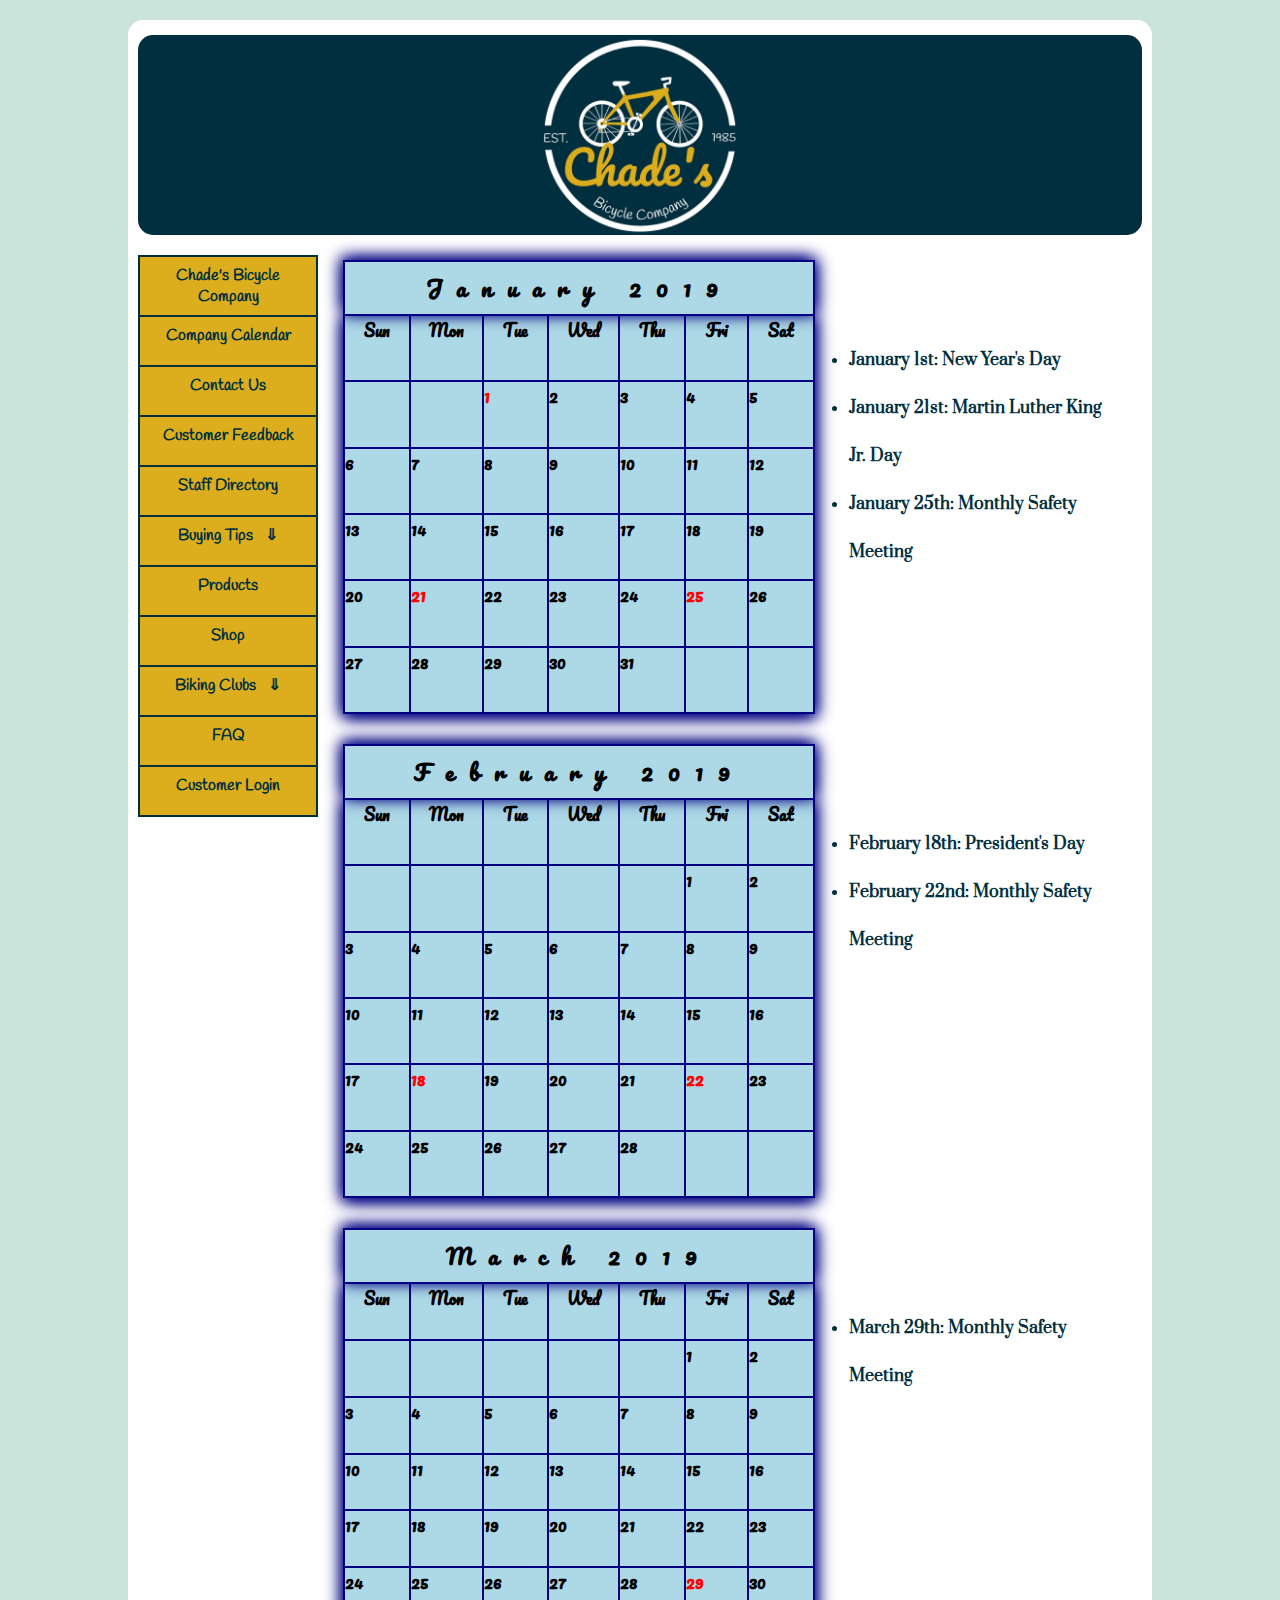
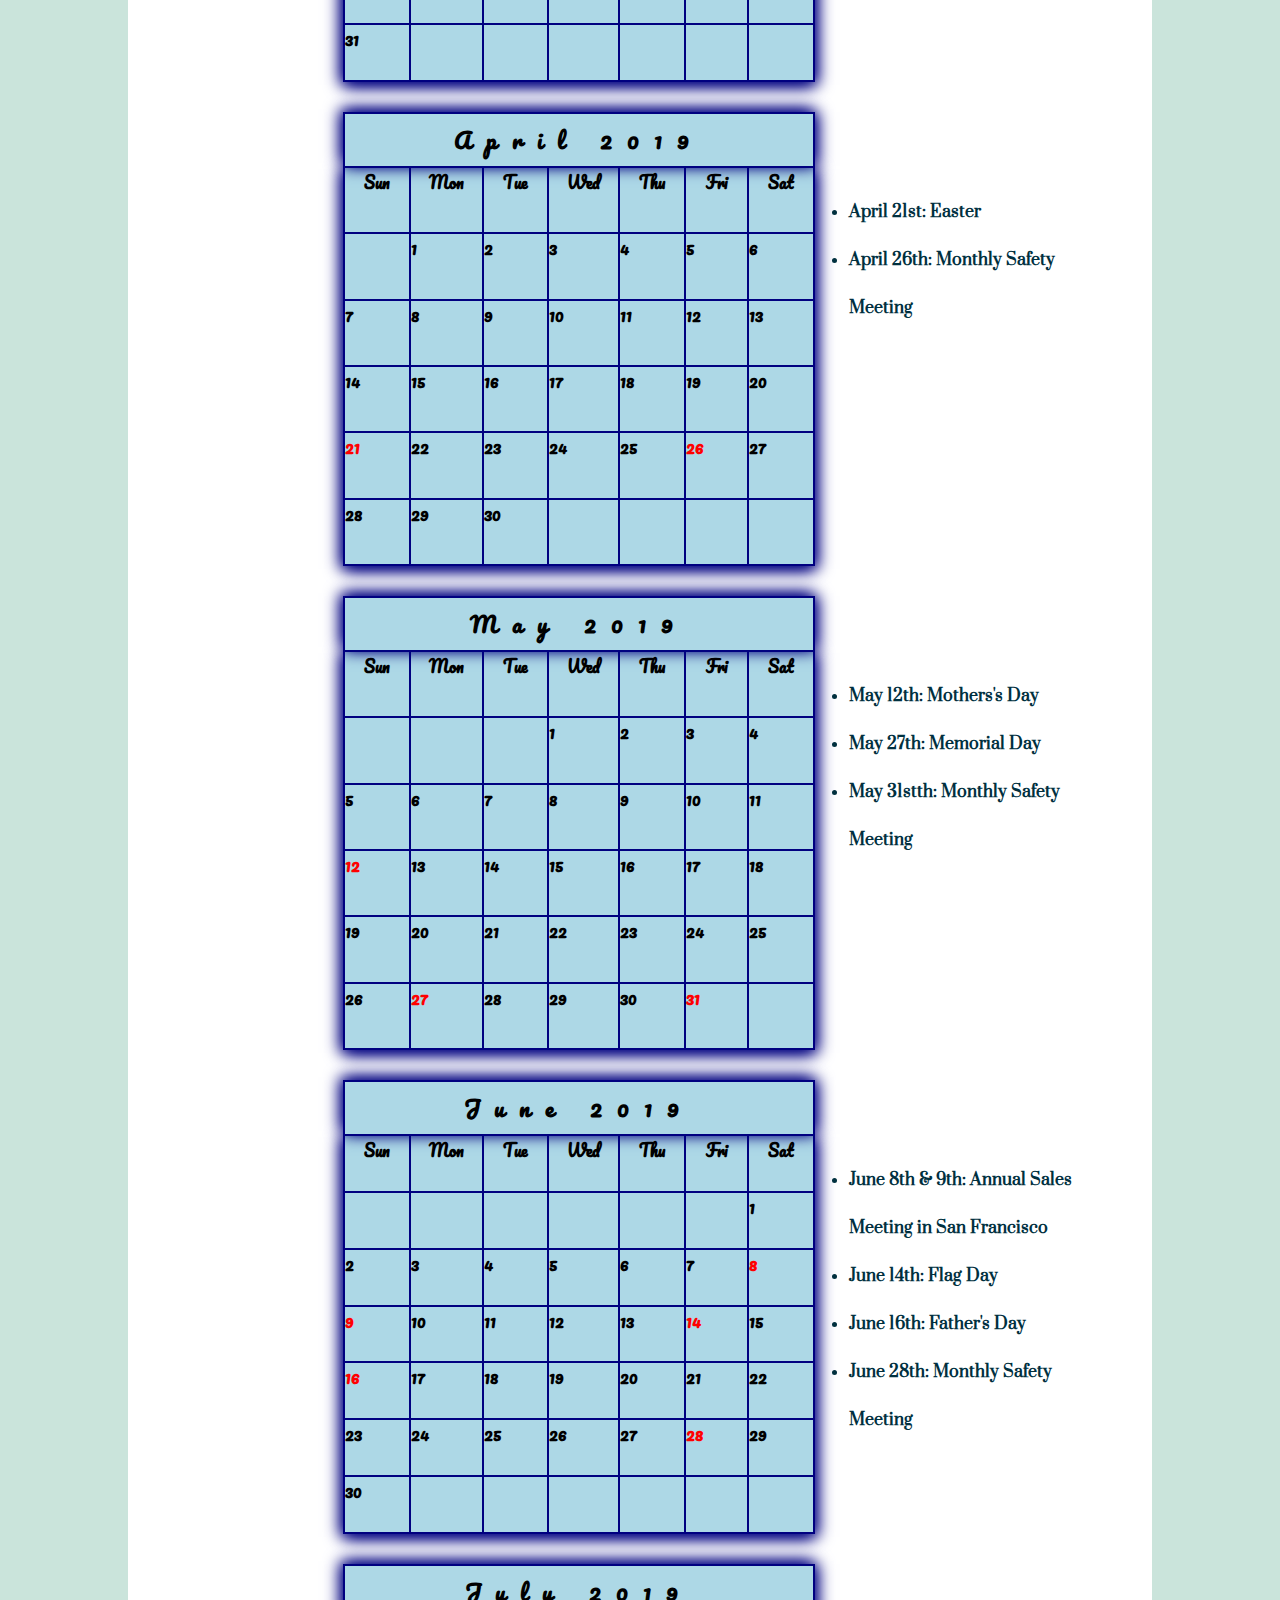
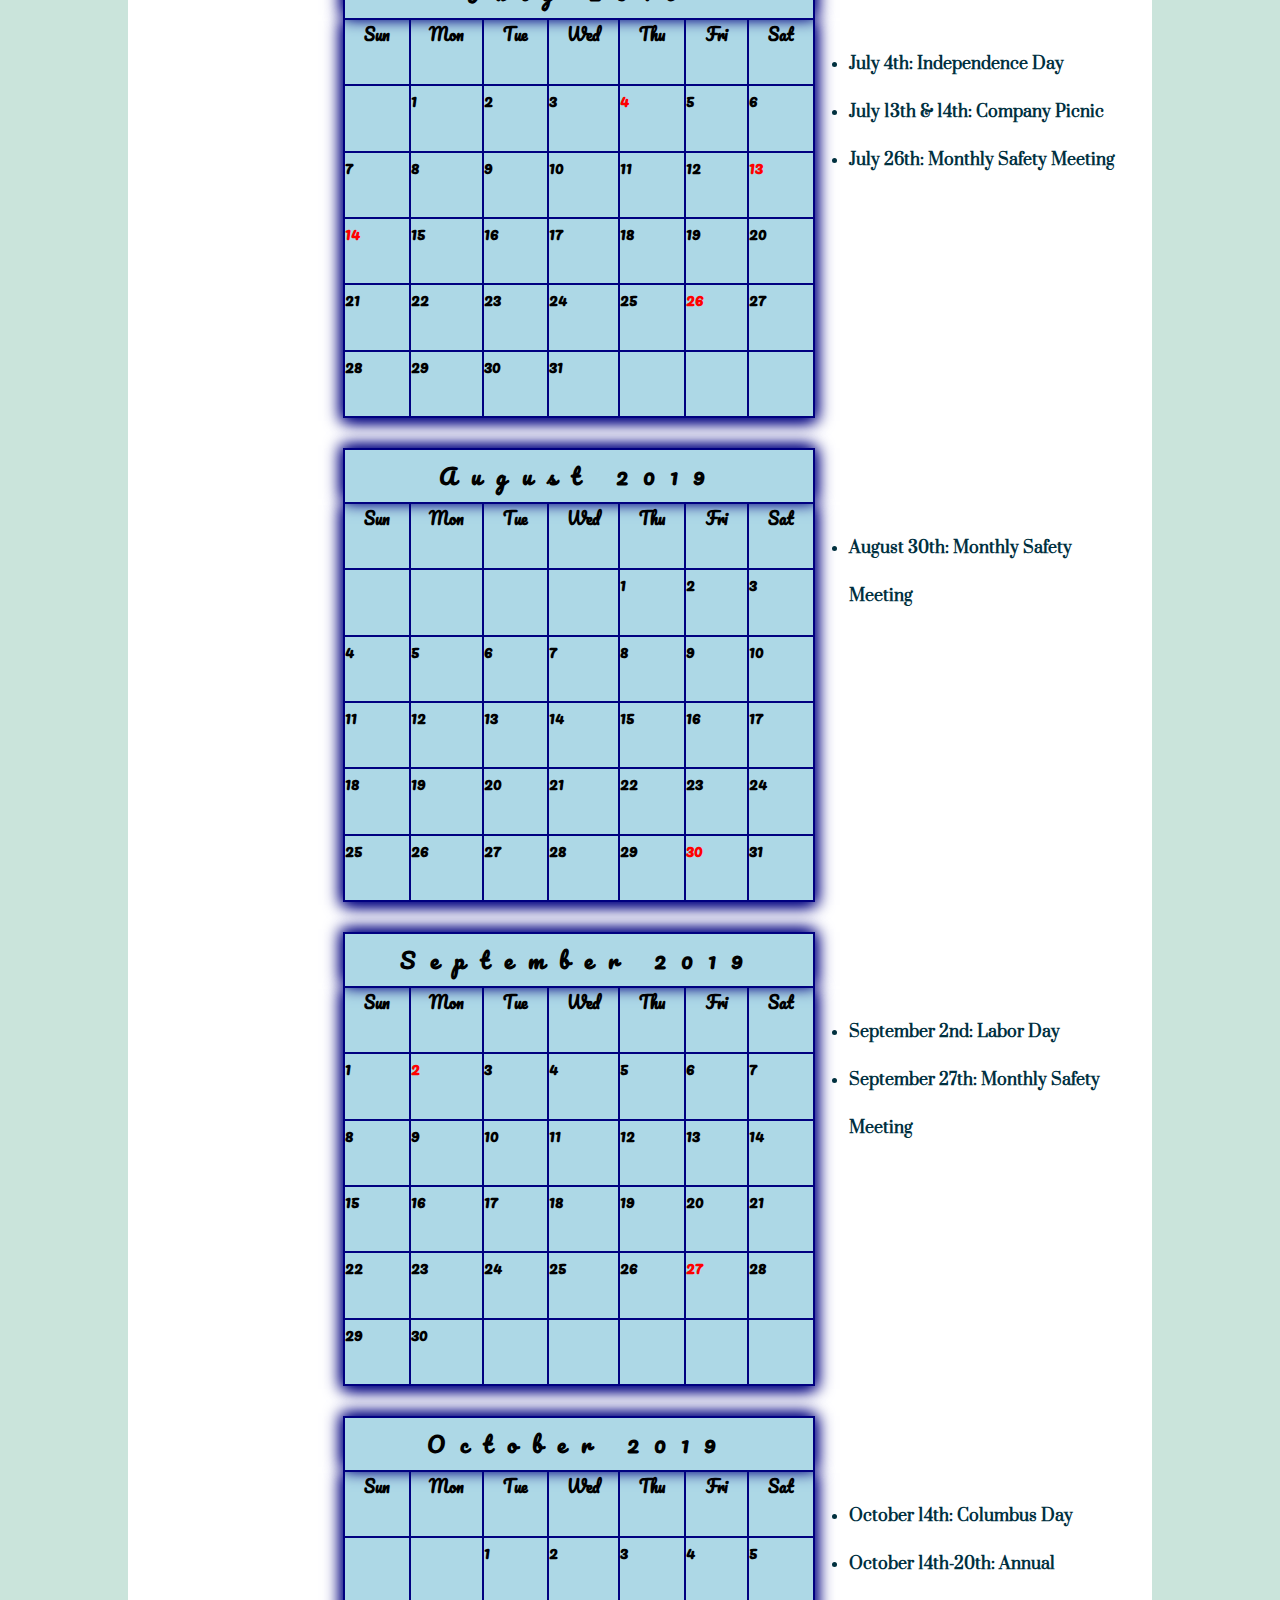
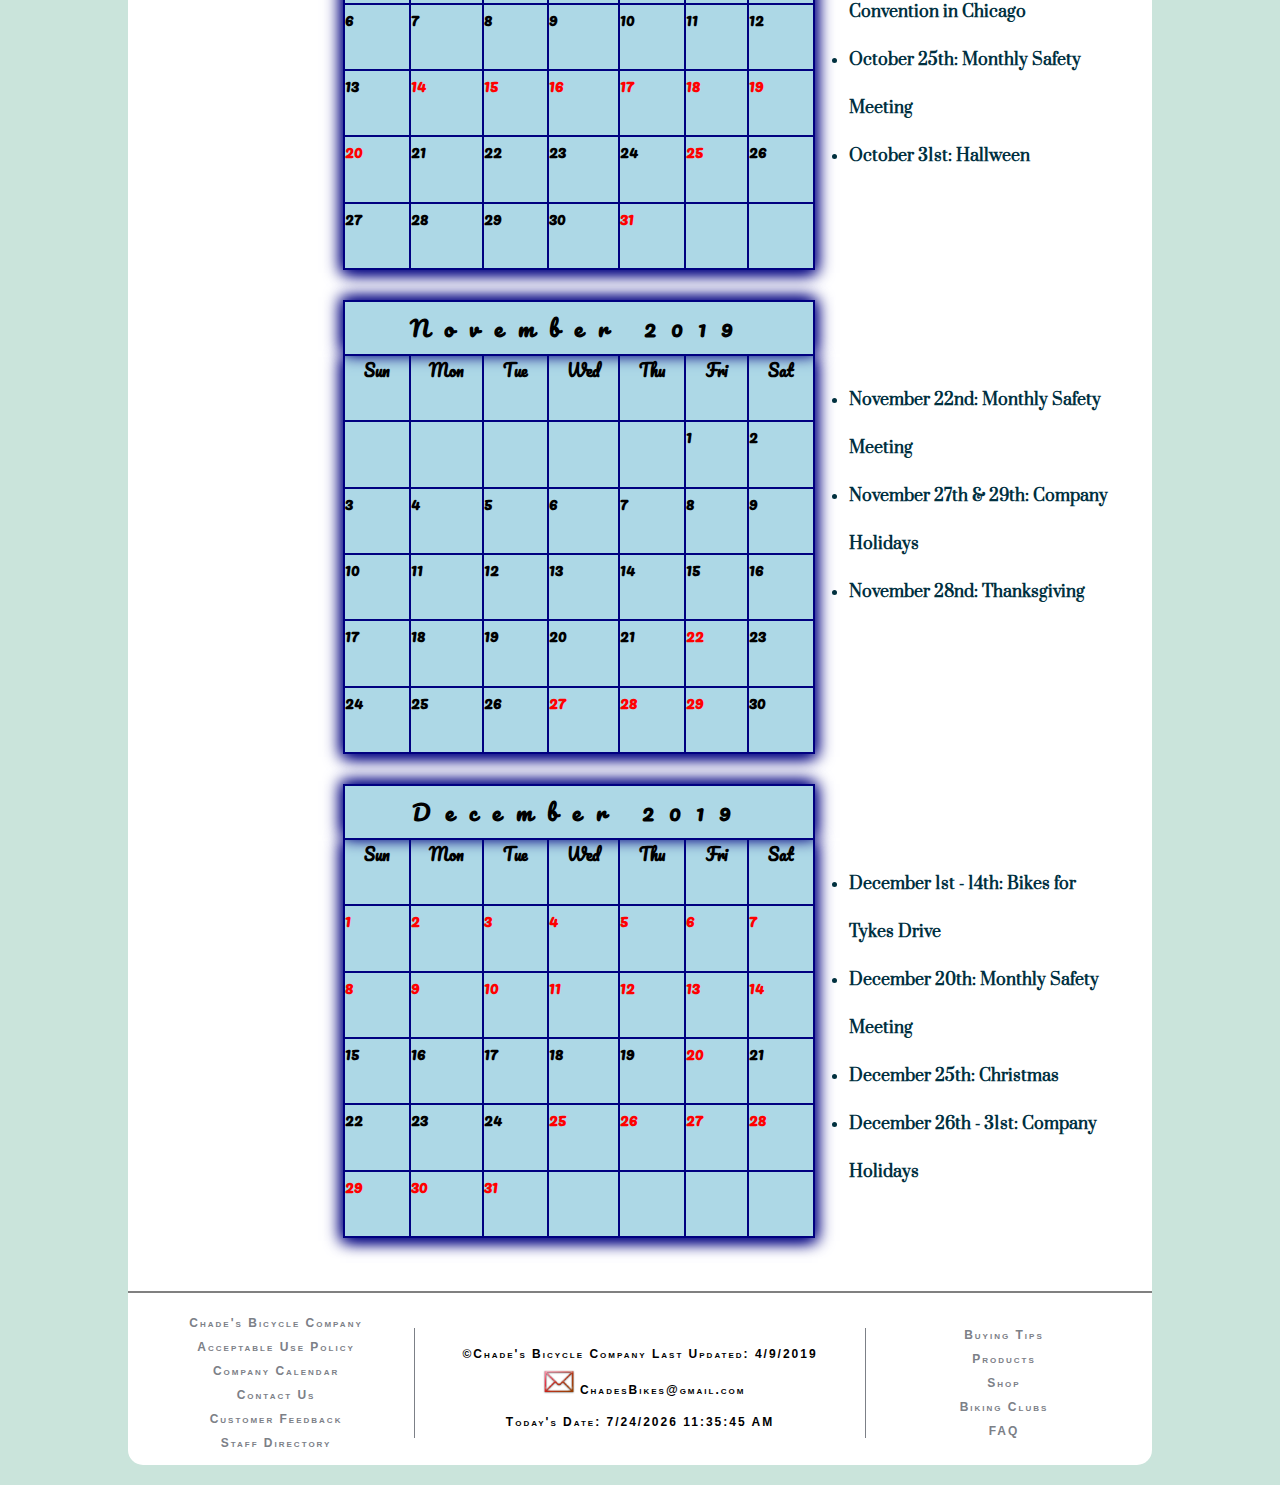
==== commit 7191c3a0: "Update jds_2_cal.htm" ====
--- a/jds_2_cal.htm
+++ b/jds_2_cal.htm
@@ -27,7 +27,7 @@
 <body>							
 	<header>
 		<div>
-			<a href="index.htm"><img id="logo" src="images/jds_2_logo.jpg" alt="Company Logo" title="Chade's Bicycle Company Logo" /></a>				
+			<a href="https://j-smith3.github.io/j-smith.github.io/"><img id="logo" src="images/jds_2_logo.jpg" alt="Company Logo" title="Chade's Bicycle Company Logo" /></a>				
 		</div> 			
 	</header>
 	<div id="container">
@@ -895,4 +895,4 @@
 	<script src="scripts/jds_3_mynav.js"></script>
 </body>
 
-</html>+</html>
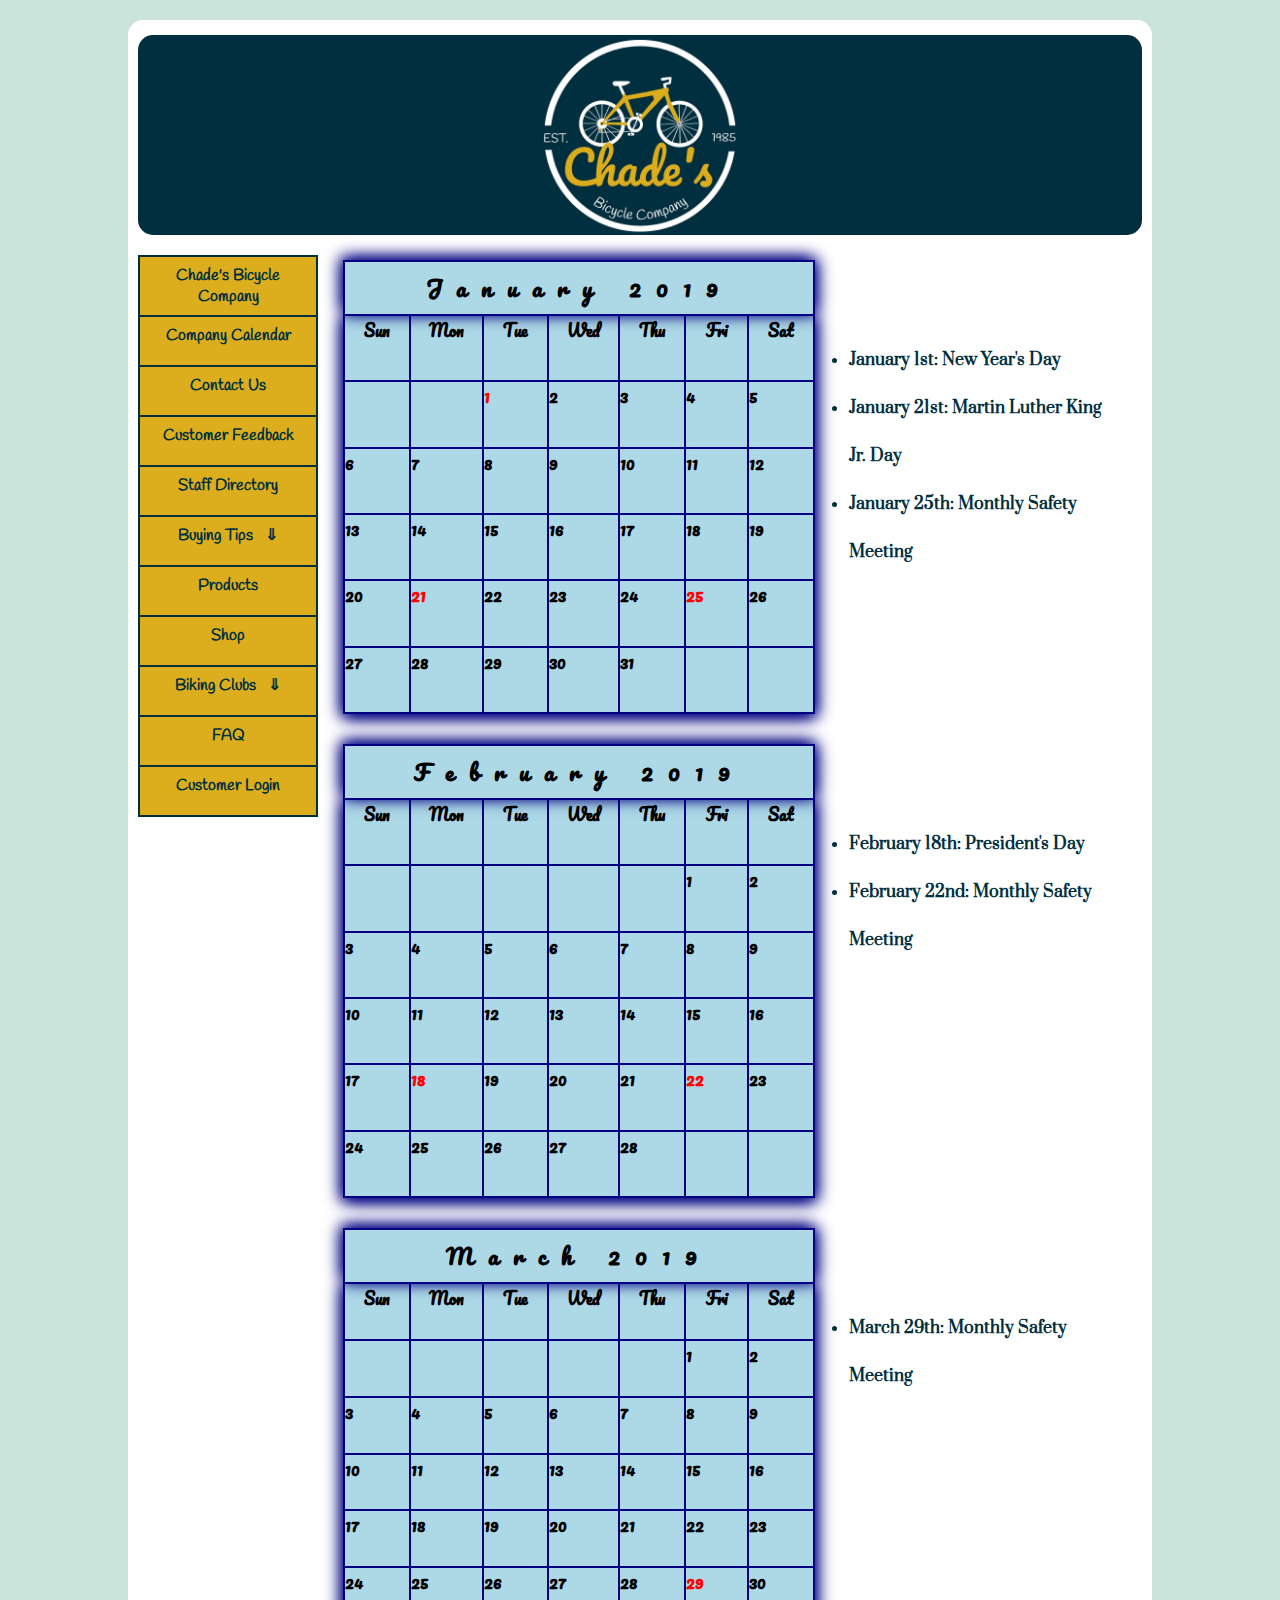
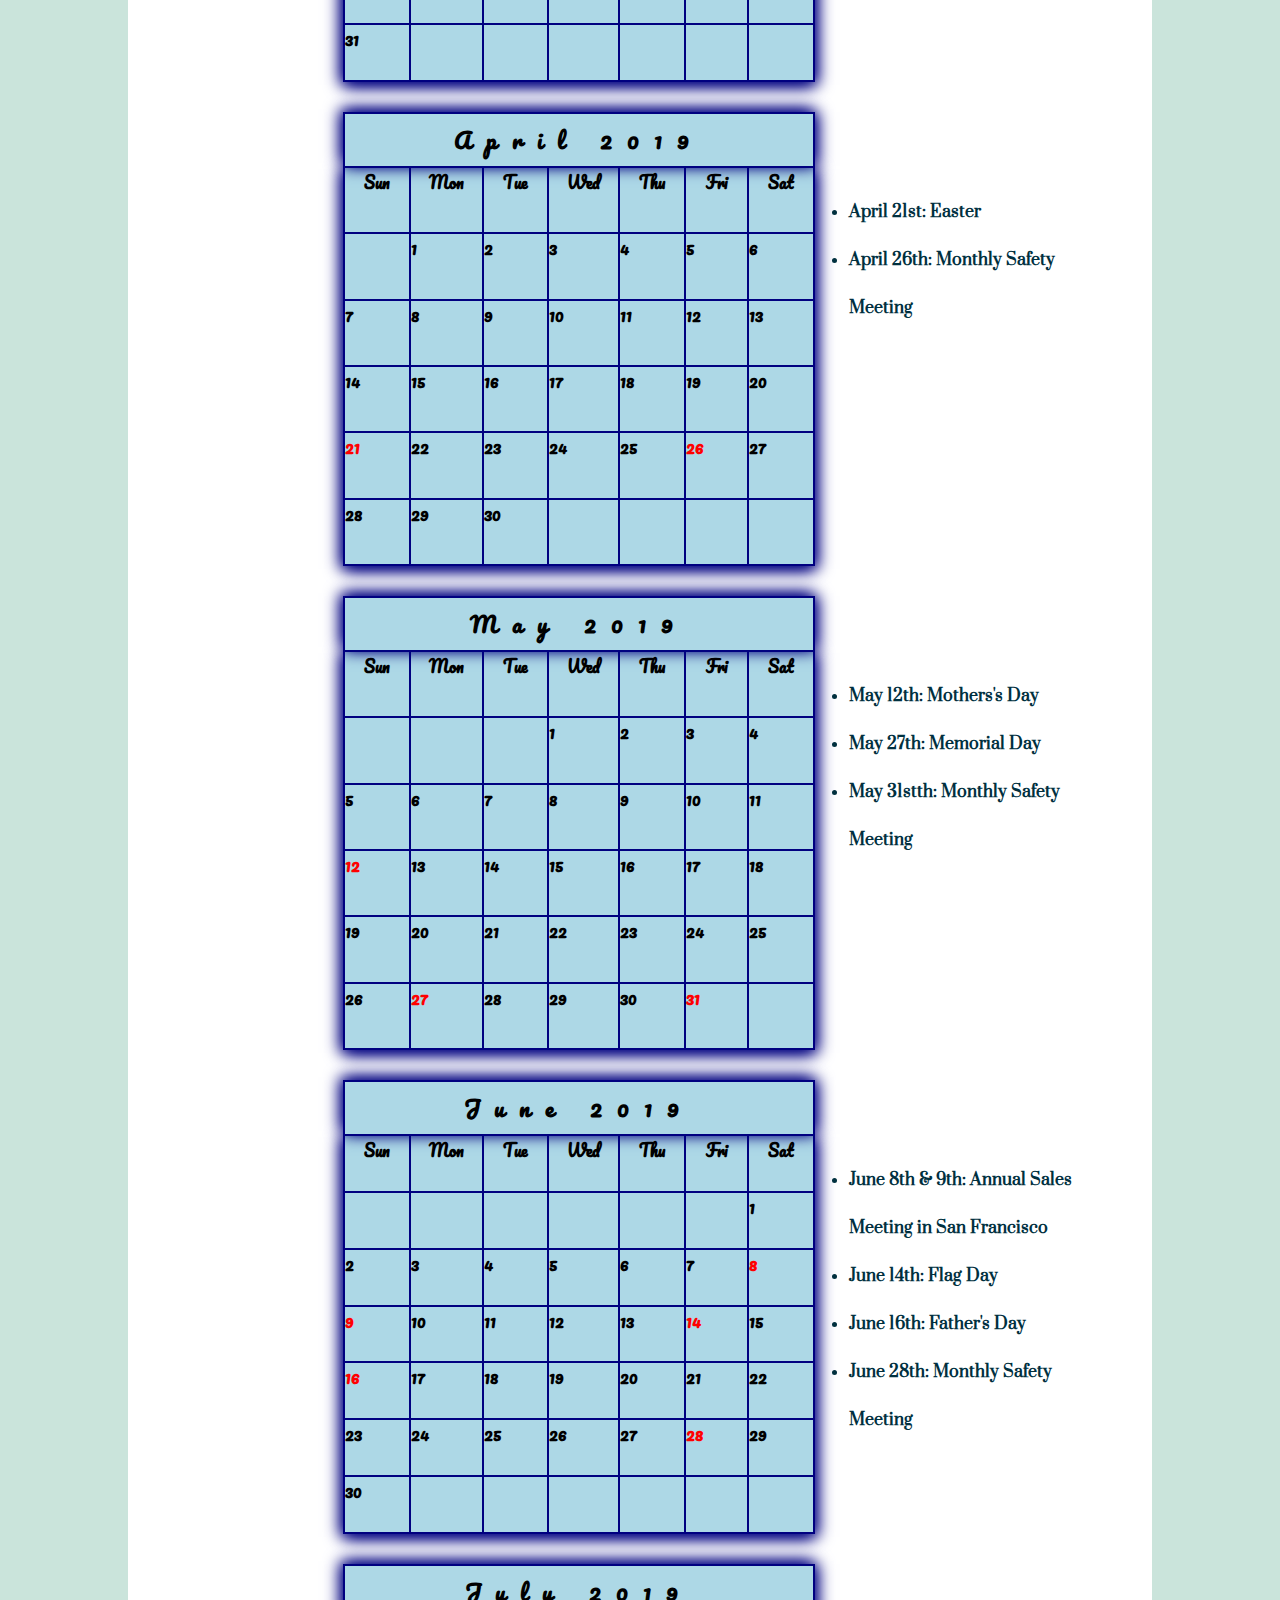
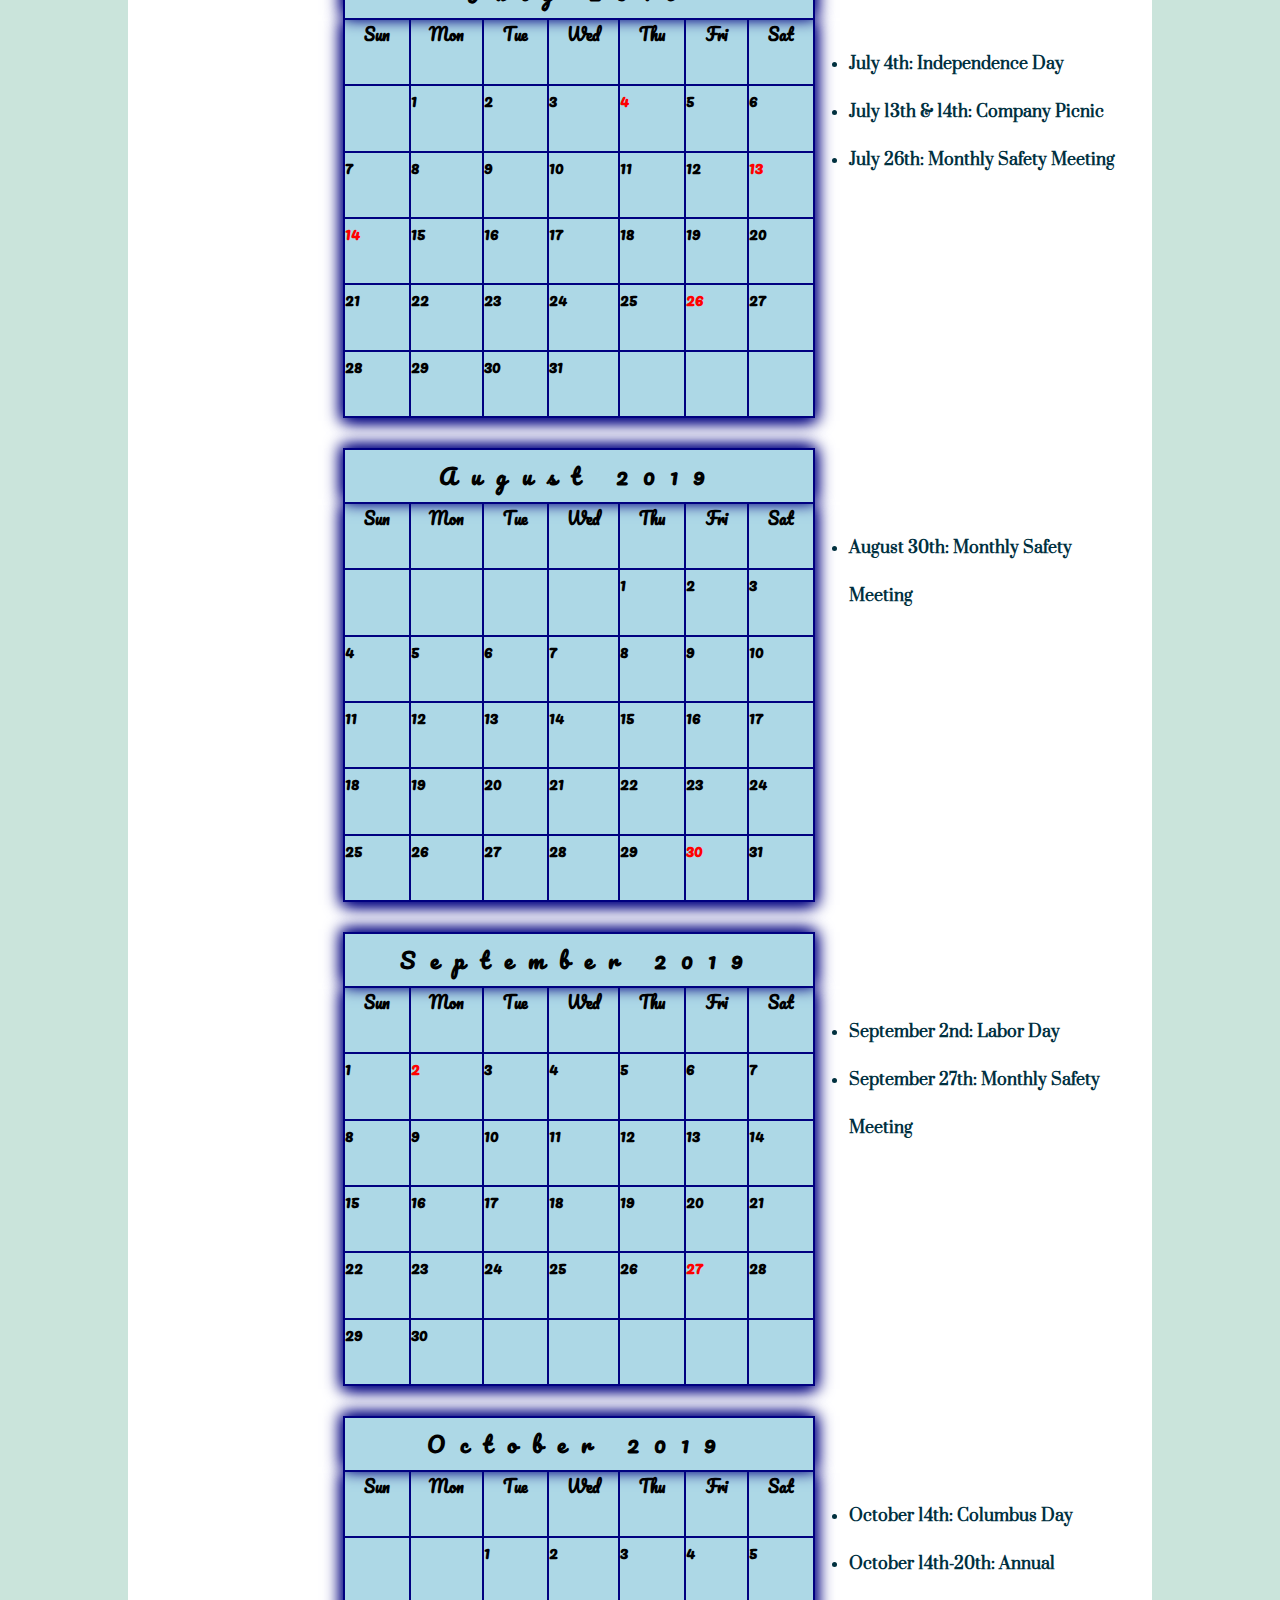
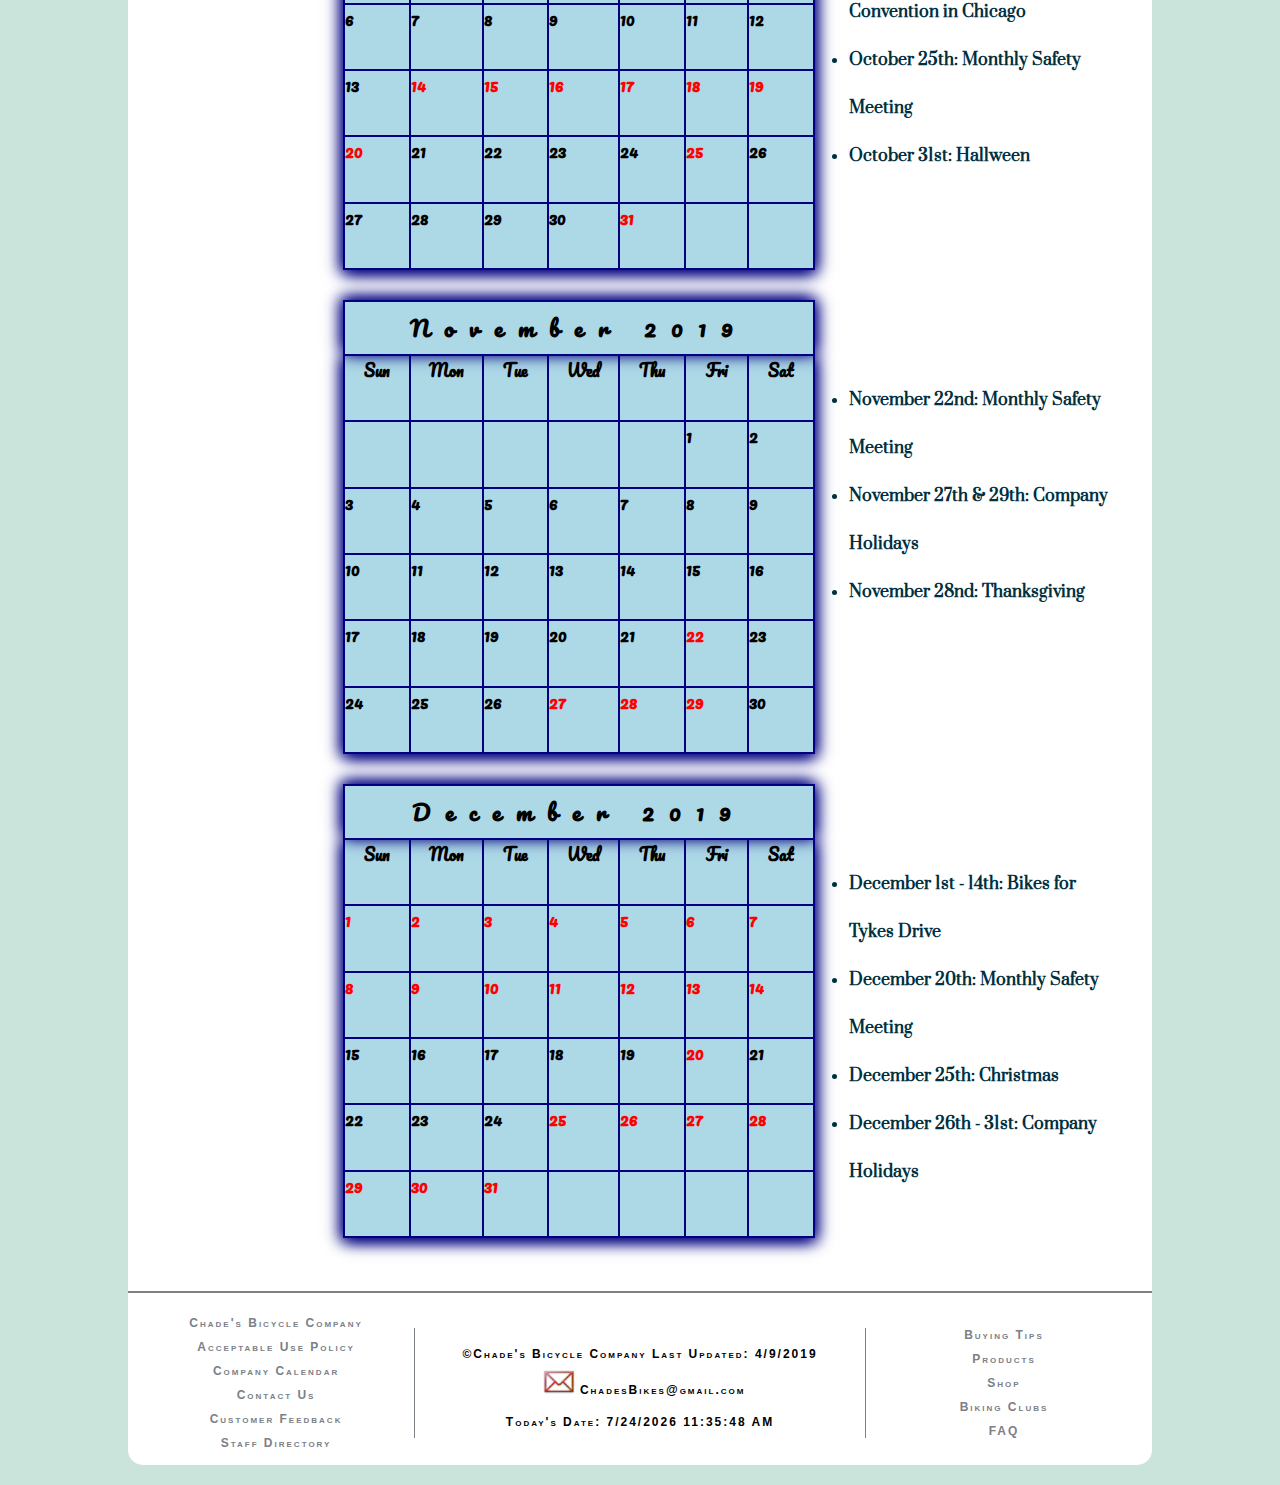
==== commit 773f7de3: "Update jds_2_cal.htm" ====
--- a/jds_2_cal.htm
+++ b/jds_2_cal.htm
@@ -863,7 +863,7 @@
 	<footer>
 		<div class="sitemap">
 			<ul>
-				<li><a href="index.htm" title="Chade's Bicylce Company">Chade&#39;s Bicycle Company</a></li>
+				<li><a href="https://j-smith3.github.io/j-smith.github.io/" title="Chade's Bicylce Company">Chade&#39;s Bicycle Company</a></li>
 				<li><a href="jds_3_aup.htm" title="Acceptable Use Policy">Acceptable Use Policy</a></li>	
 				<li><a href="jds_2_cal.htm" title="Company Calendar">Company Calendar</a></li>
 				<li><a href="jds_2_contact.htm" title="Contact Us">Contact Us</a></li>
